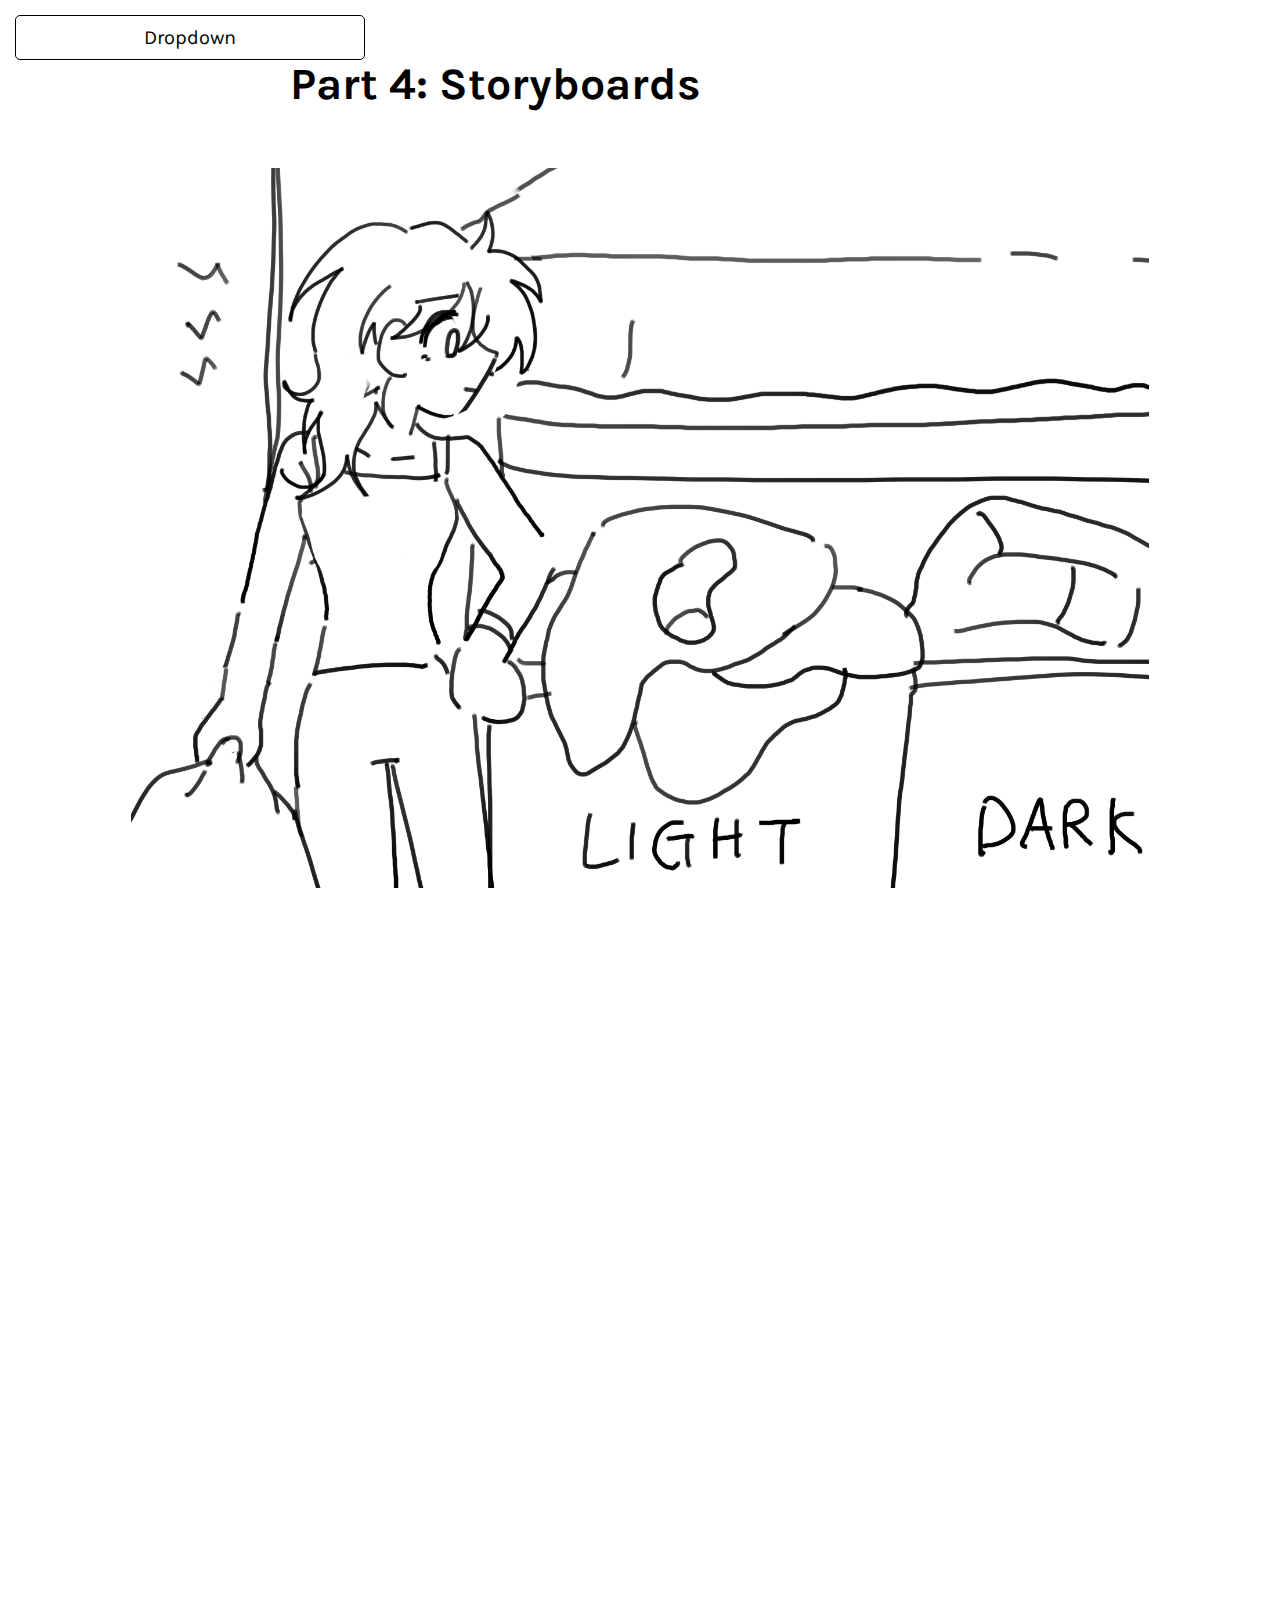
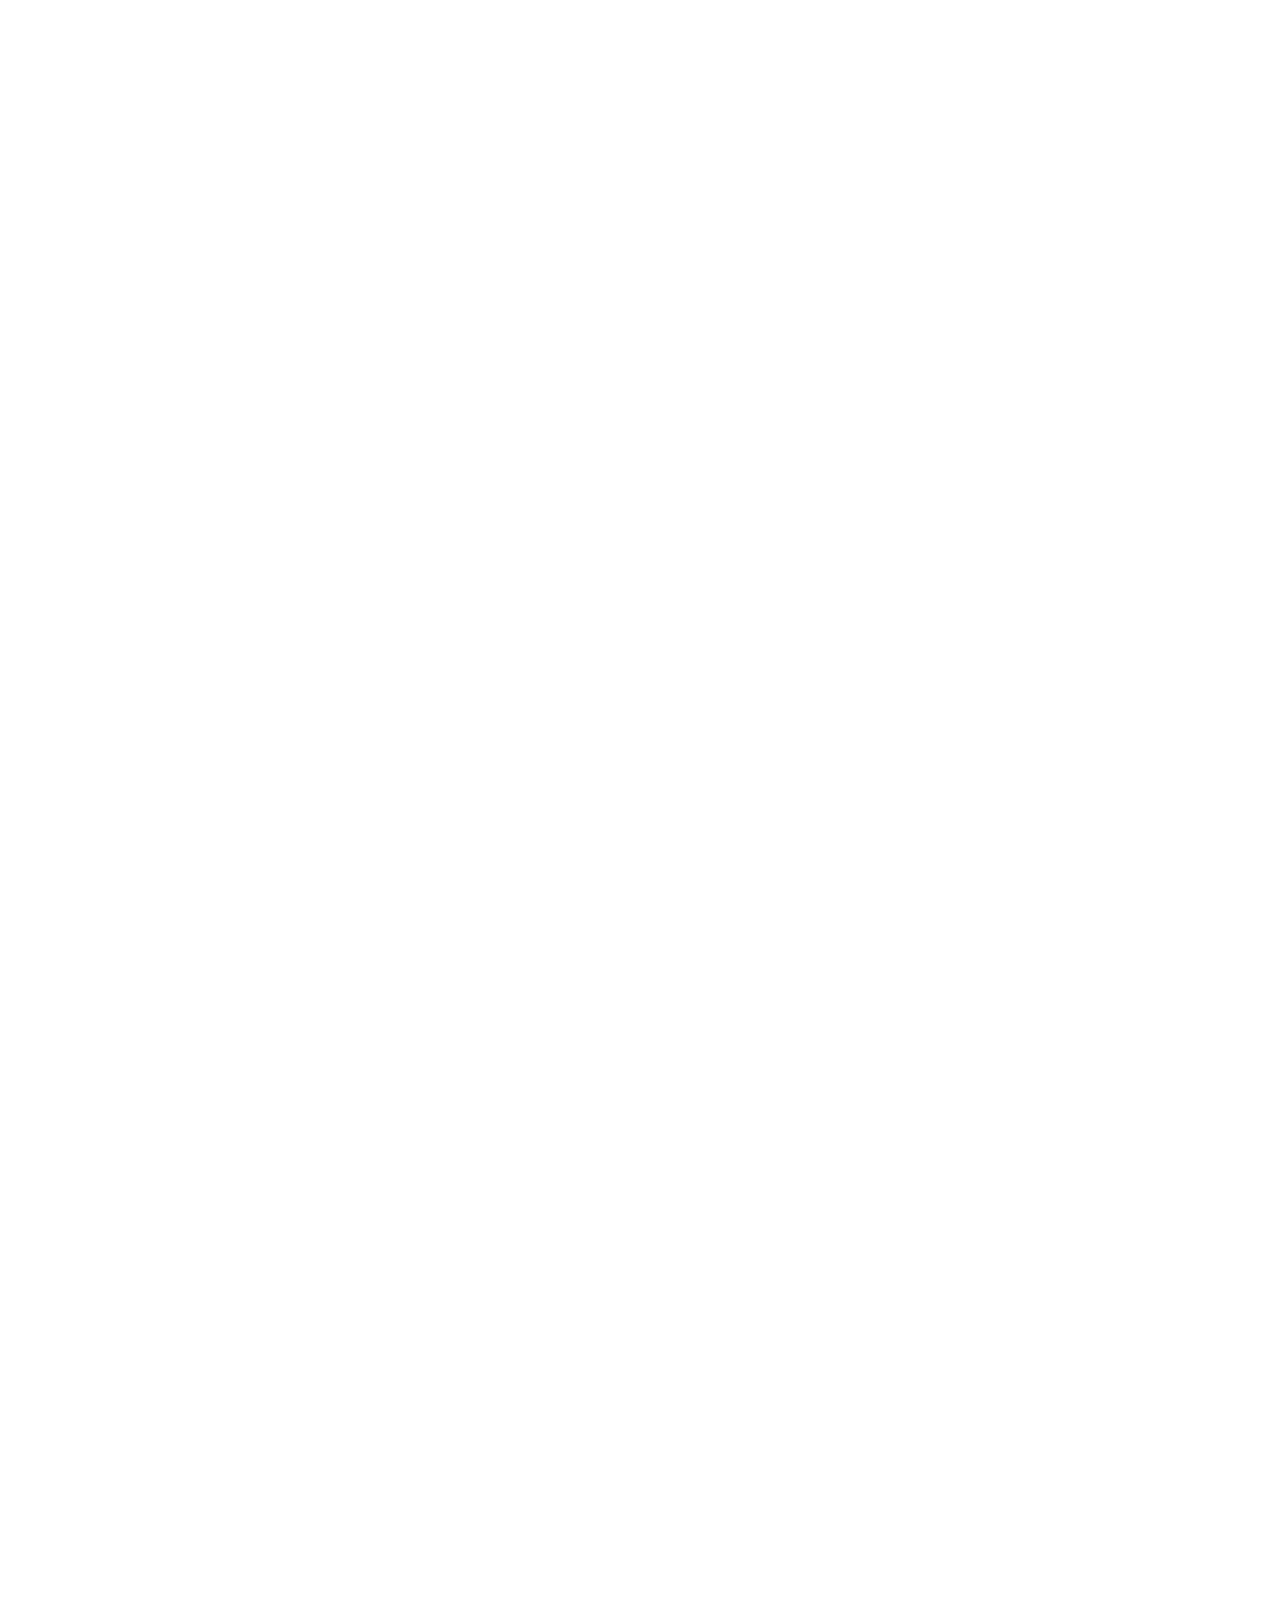
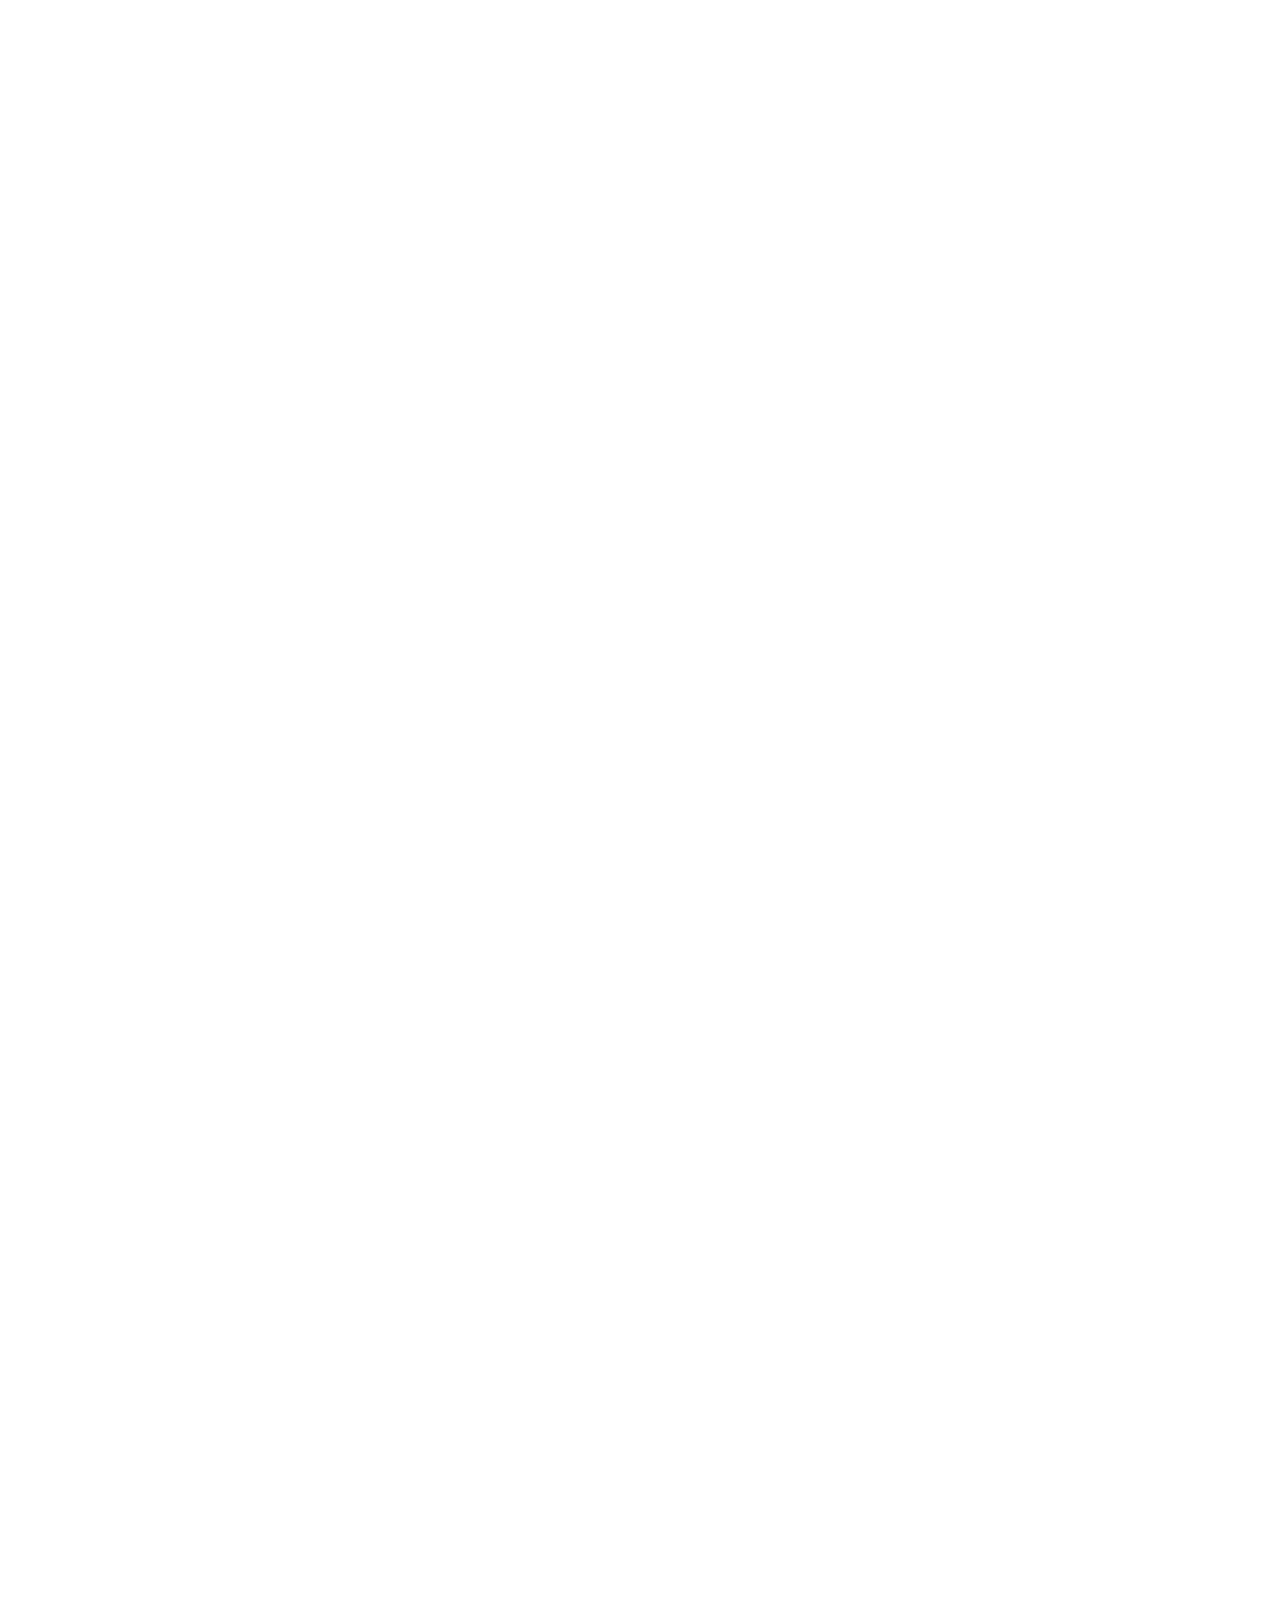
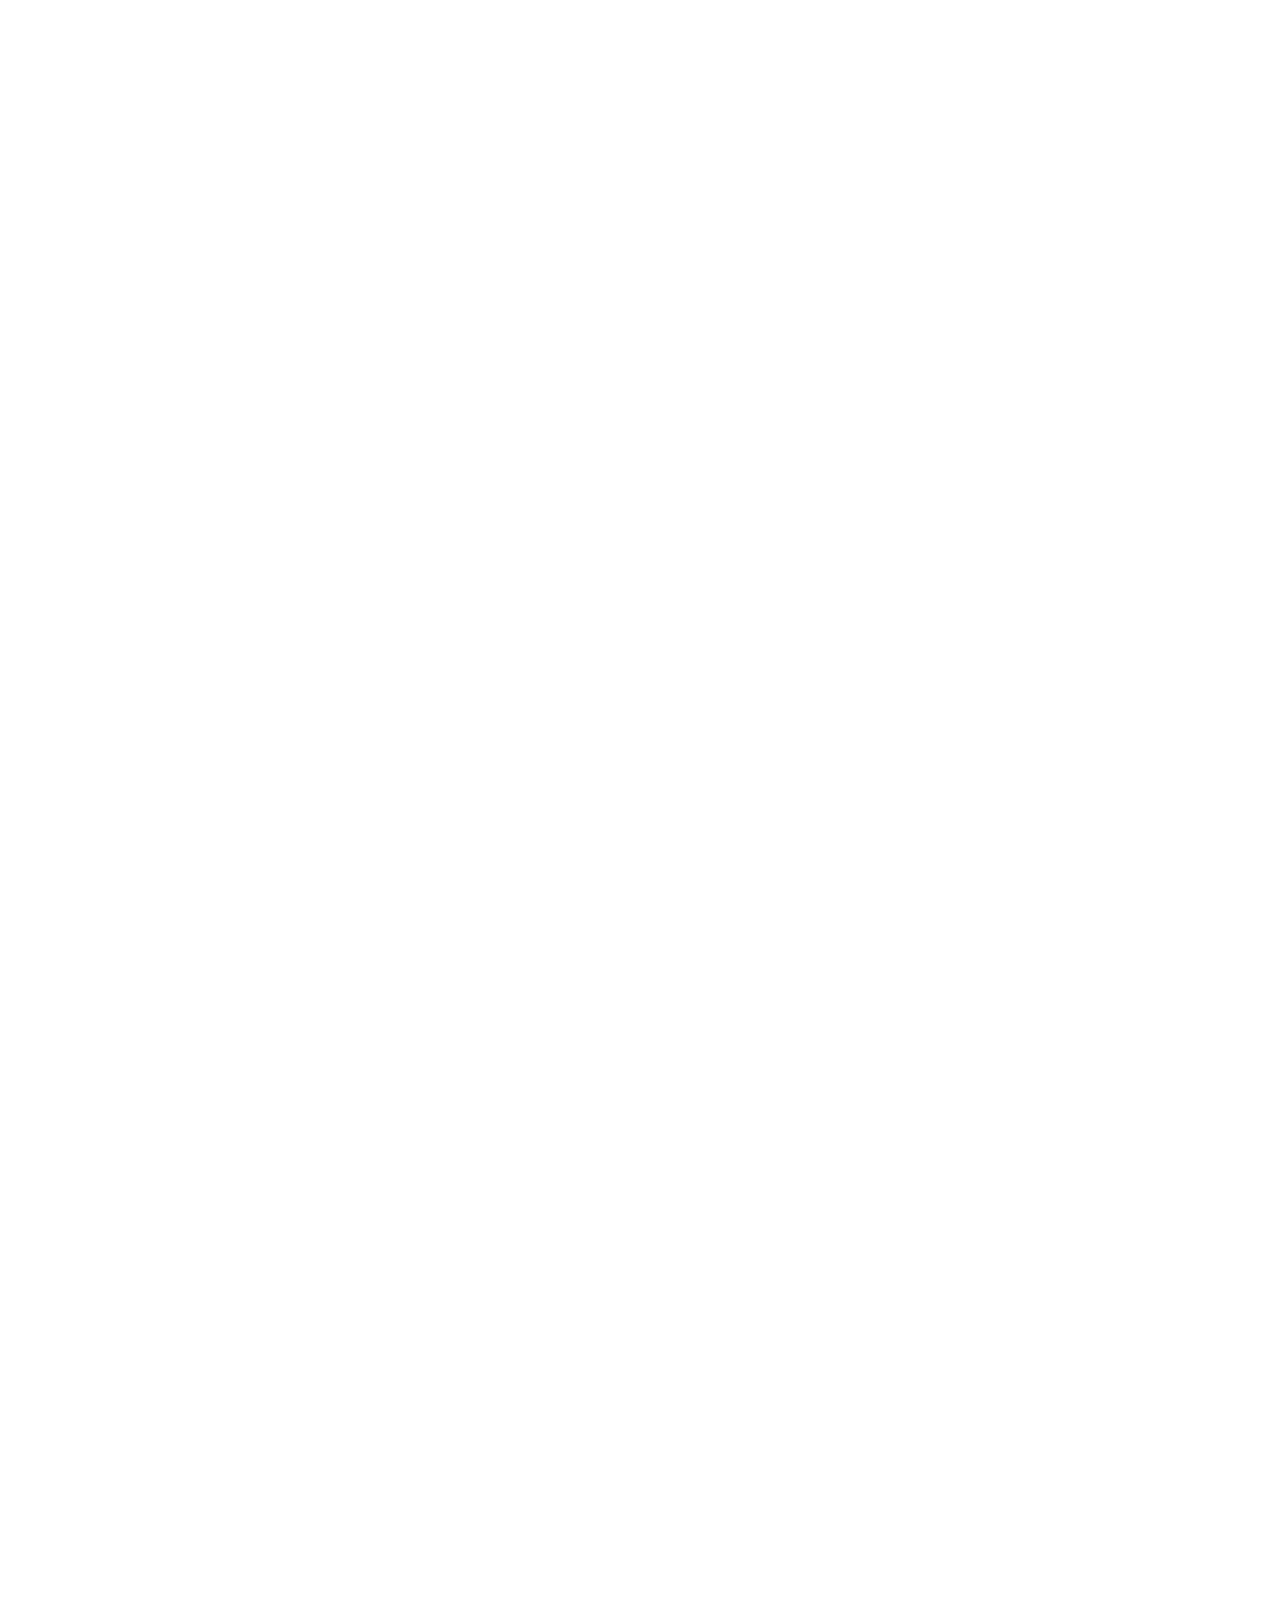
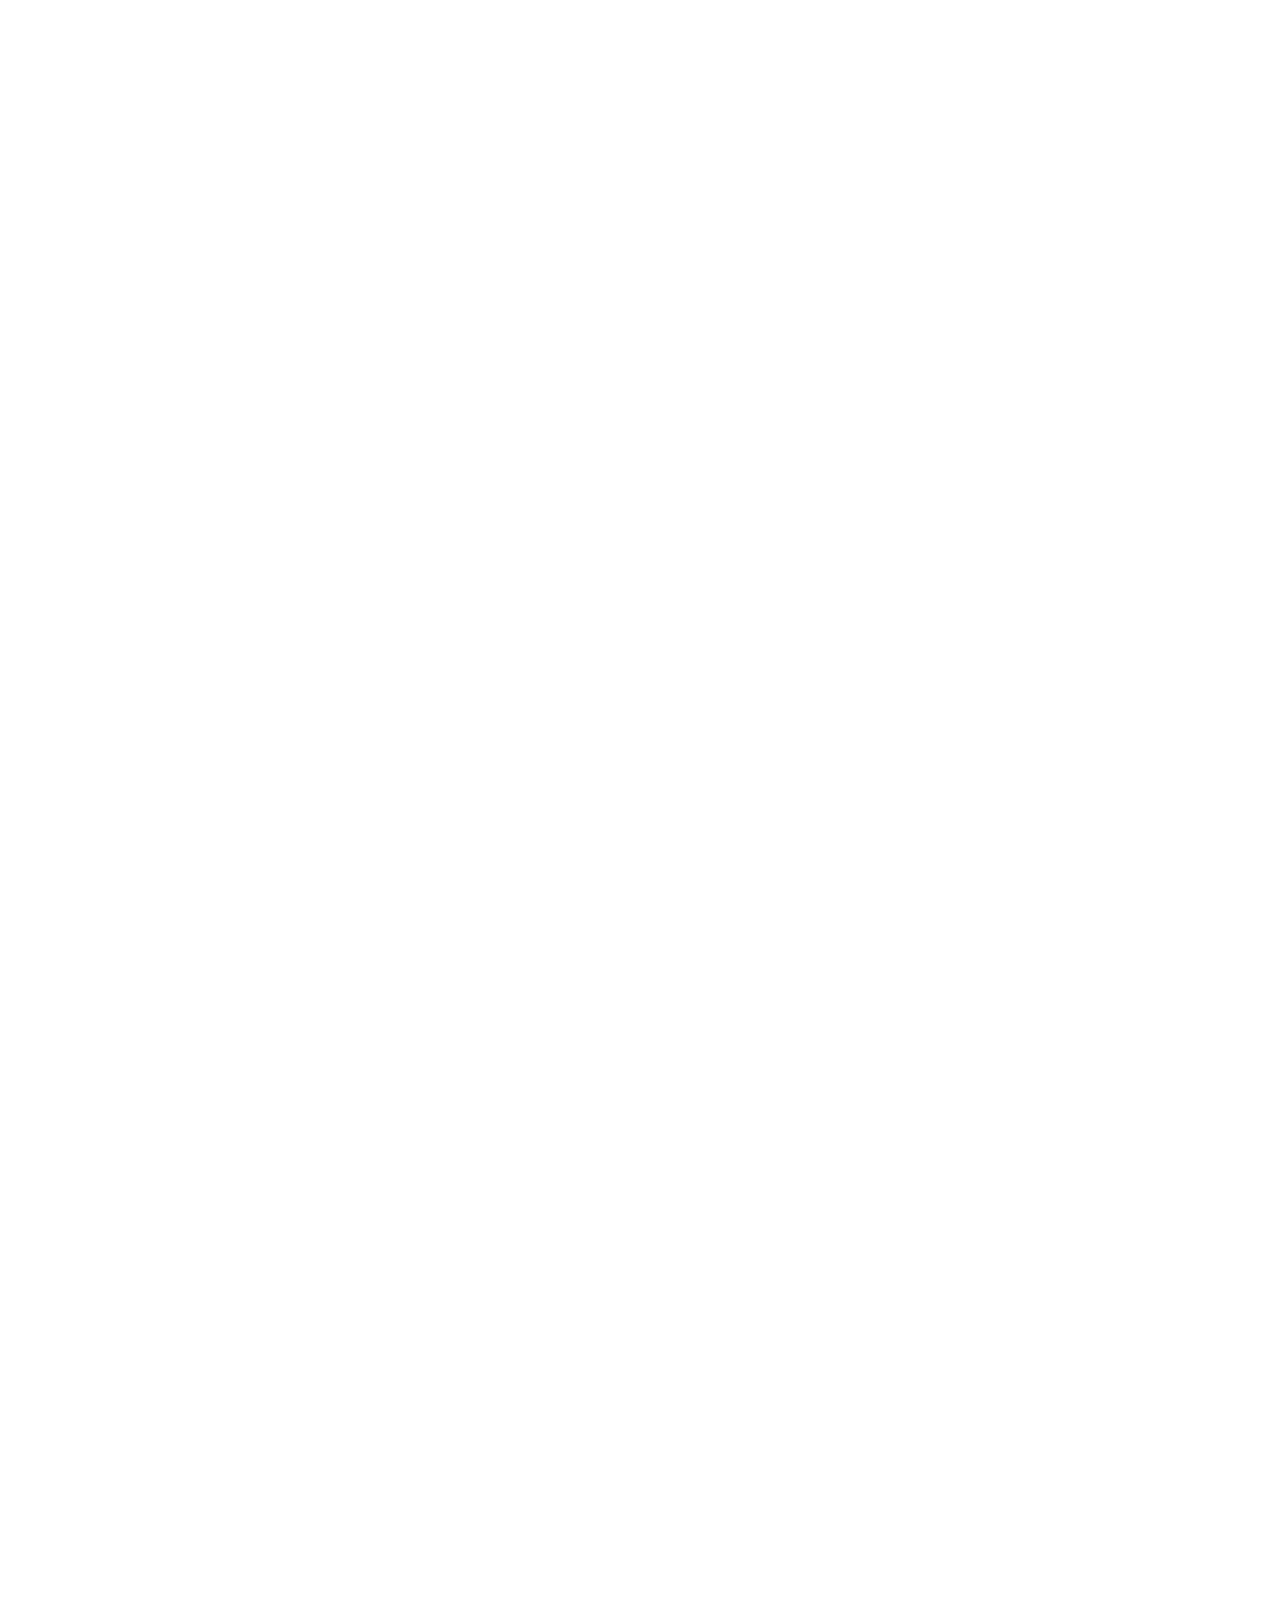
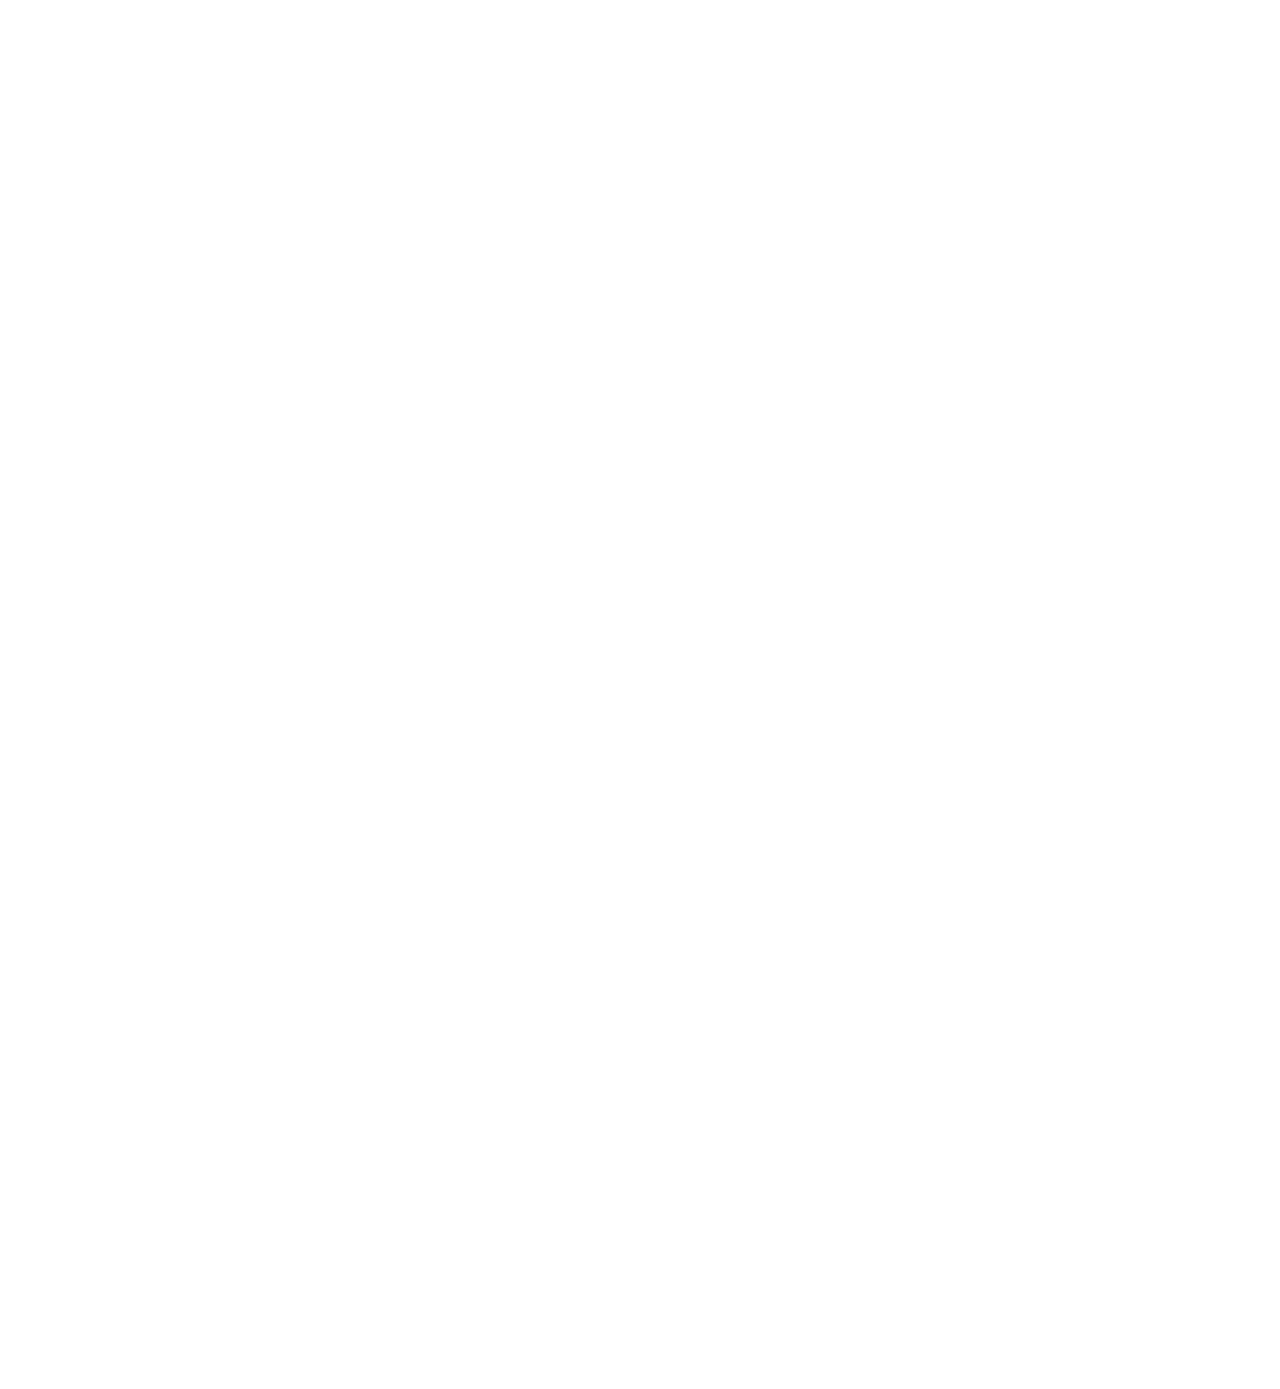
==== storyboards.html @ b7d26412 "i was never in the repo" ====
<!DOCTYPE html>
<html lang="en">
<head>
    <meta charset="UTF-8">
    <meta name="viewport" content="width=device-width, initial-scale=1.0">
    <title>Accessibility Component</title>
    <link rel="stylesheet" href="styles.css">
    <link href="https://fonts.googleapis.com/css2?family=Karla:wght@300&display=swap" rel="stylesheet">
</head>

<body>
    <div id="navbar"></div>
    <section class="content">
        <div class="text-container fade-in">
            <h1>Part 4: Storyboards</h1>
        </div>
        <img src="storyboard1.png" alt="state1-mouse" class="fade-in">
        <p class="fade-in paragraph">It has been about two weeks since Frances has run laundry. Observing the mountain of dirty clothes under her bed, she decides to run the laundry.</p>
        <br>

        <img src="storyboard2.png" alt="state1-mouse" class="fade-in">
        <p class="fade-in paragraph">She carries her baskets of light and dark clothes, puffers, and sheets to the laundry room.</p>
        <br>

        <img src="storyboard3.png" alt="state1-mouse" class="fade-in">
        <p class="fade-in paragraph">Upon entering the laundry room, she realizes that one of the washing machines out of the four is having a connection error from the kiosk. She is frustrated and decides to give up on washing her puffers.
        </p>
        <br>

        <img src="storyboard4.png" alt="state1-mouse" class="fade-in">
        <p class="fade-in paragraph">She moves all of her clothes into the washing machine, separated by their color and purpose. She fills three washing machines to the brim.</p>
        <br>

        <img src="storyboard5.png" alt="state1-mouse" class="fade-in">
        <p class="fade-in paragraph">To start the washing machine, she approaches the laundry kiosk and swipes her student ID.</p>
        <br>

        <img src="storyboard6.png" alt="state1-mouse" class="fade-in">
        <p class="fade-in paragraph">Then, she approaches the laundry kiosk and selects pay with a student ID option. She turns back to the washing machines and clicks “start” on all three machines.</p>
        <br>
        
        <img src="storyboard7.png" alt="state1-mouse" class="fade-in">
        <p class="fade-in paragraph">Once the washing machines are done, she moves the wet clothes into the drying machines. She again separates them by purpose and balances the load to ensure the clothes can fluff up in the dryers.</p>
        <br>

        <img src="storyboard8.png" alt="state1-mouse" class="fade-in">
        <p class="fade-in paragraph">She repeats the process of swiping the card, selecting pay with a student ID option, and walking over to the dryers. </p>
        <br>

        <img src="storyboard9.png" alt="state1-mouse" class="fade-in">
        <p class="fade-in paragraph">Once the dryers are done, she brings her clean laundry basket to bring them back. At this point, she is fatigued from spending approximately 2 hours on laundry.</p>
        <br>

        <img src="storyboard10.png" alt="state1-mouse" class="fade-in">
        <p class="fade-in paragraph">She brings her clean laundry back up the stairs to her room.</p>
        <br>

        <img src="storyboard11.png" alt="state1-mouse" class="fade-in">
        <p class="fade-in paragraph">Once she returns to her room, she happily gathers and folds all of her clothes. </p>
        <br>
    </section>


    <script src="script.js"></script>
</body>

</html>
---- styles.css ----
@import url('https://fonts.googleapis.com/css2?family=Karla:wght@300&display=swap');

* {
    margin: None;
    padding: 0;
    box-sizing: border-box;
    scroll-behavior: smooth;
    position: relative;
}

section {
    height: 100vh;
    display: flex;
    justify-content: center;
    align-items: center;
    text-align: center;
    flex-direction: column;
    transition: all 0.5s ease-in-out;
    position: relative;
    padding-bottom: 80px;
}

.content {
    height: auto; 
    min-height: 100vh; 
    display: flex;
    flex-direction: column;
    text-align: center;
    position: relative;
    padding-bottom: 10px;
    overflow: visible; 
    margin-top: 20px;
}

body {
    font-family: 'Karla', sans-serif;
    font-weight: 300;
    font-size: 1.4rem;
}

img {
    max-width: 100%;
    max-height: 80vh; 
    margin-top: 20px;
    display: block;
    object-fit: contain; 
}

.fade-in {
    opacity: 0;
    transform: translateY(20px);
    transition: opacity 0.4s ease-out, transform 0.4s ease-out;
}

.visible {
    opacity: 1;
    transform: translateY(0);
}

.text-container {
    width: 100%;  
    max-width: 700px; 
    margin: 8px auto;
    text-align: left;
}

.title-container {
    width: 100%;  
    max-width: 600px; 
    margin: 10px auto;
    text-align: left;
    white-space: nowrap;
}

.scroll-btn {
    position: absolute;
    bottom: 20px;
    left: 50%;
    transform: translateX(-50%);
    background: none;
    border: none;
    font-size: 1.5rem;
    cursor: pointer;
    color: black;
    animation: floatArrow 1.5s infinite ease-in-out;
    transition: transform 0.2s ease, opacity 0.2s ease;
}

.scroll-btn:hover {
    transform: translateX(-50%) scale(1.2);
}

@keyframes floatArrow {
    0% { transform: translateX(-50%) translateY(0); }
    50% { transform: translateX(-50%) translateY(-5px); }
    100% { transform: translateX(-50%) translateY(0); }
}

@media (max-width: 768px) {
    .text-container {
        width: 90%;
        max-width: 100%;
    }
}

.paragraph {
    overflow-wrap: break-word;
    font-size: 1.2rem; 
    line-height: 1.6; 
    margin: 5px auto;
    width: 100%;  
    max-width: 700px; 
}

.question {
    overflow-wrap: break-word;
    font-size: 1.2rem; 
    line-height: 1.6; 
    margin: 5px auto;
    font-style: italic;
    margin: 5px;
}


.question {
    margin: 5px auto; 
}

.navbar {
    position: fixed;
    top: 0;
    left: 0;
    width: 100%; 
    z-index: 100;
    padding: 15px;
    flex-wrap: wrap;
}

.dropbtn {
    color: rgb(0, 0, 0);
    padding: 10px 20px;
    border: none;
    cursor: pointer;
    width: 350px;
    font-family: 'Karla', sans-serif;
    font-size: 20px;
    background-color: #ffffff;
    text-align: center;
    border: 1px solid #000000;
    border-radius: 5px;
}

.dropdown {
    position: relative;
    display: inline-block;
}

.dropdown-content {
    display: none;
    position: absolute;
    top: 100%;
    min-width: 150px;
    width: 350px;
    z-index: 100;
    text-align: center;
    font-family: 'Karla', sans-serif;
    font-size: 20px;
    border: 1px solid #000000;
    border-radius: 5px;
}

.dropdown-content a {
    color: rgb(0, 0, 0);
    padding: 10px;
    display: block;
    text-decoration: none;
    font-family: 'Karla', sans-serif;
    font-size: 20px;
}

.dropdown-content a:hover {
    background-color: #ddd;
}

.dropdown:hover .dropdown-content {
    display: block;
}
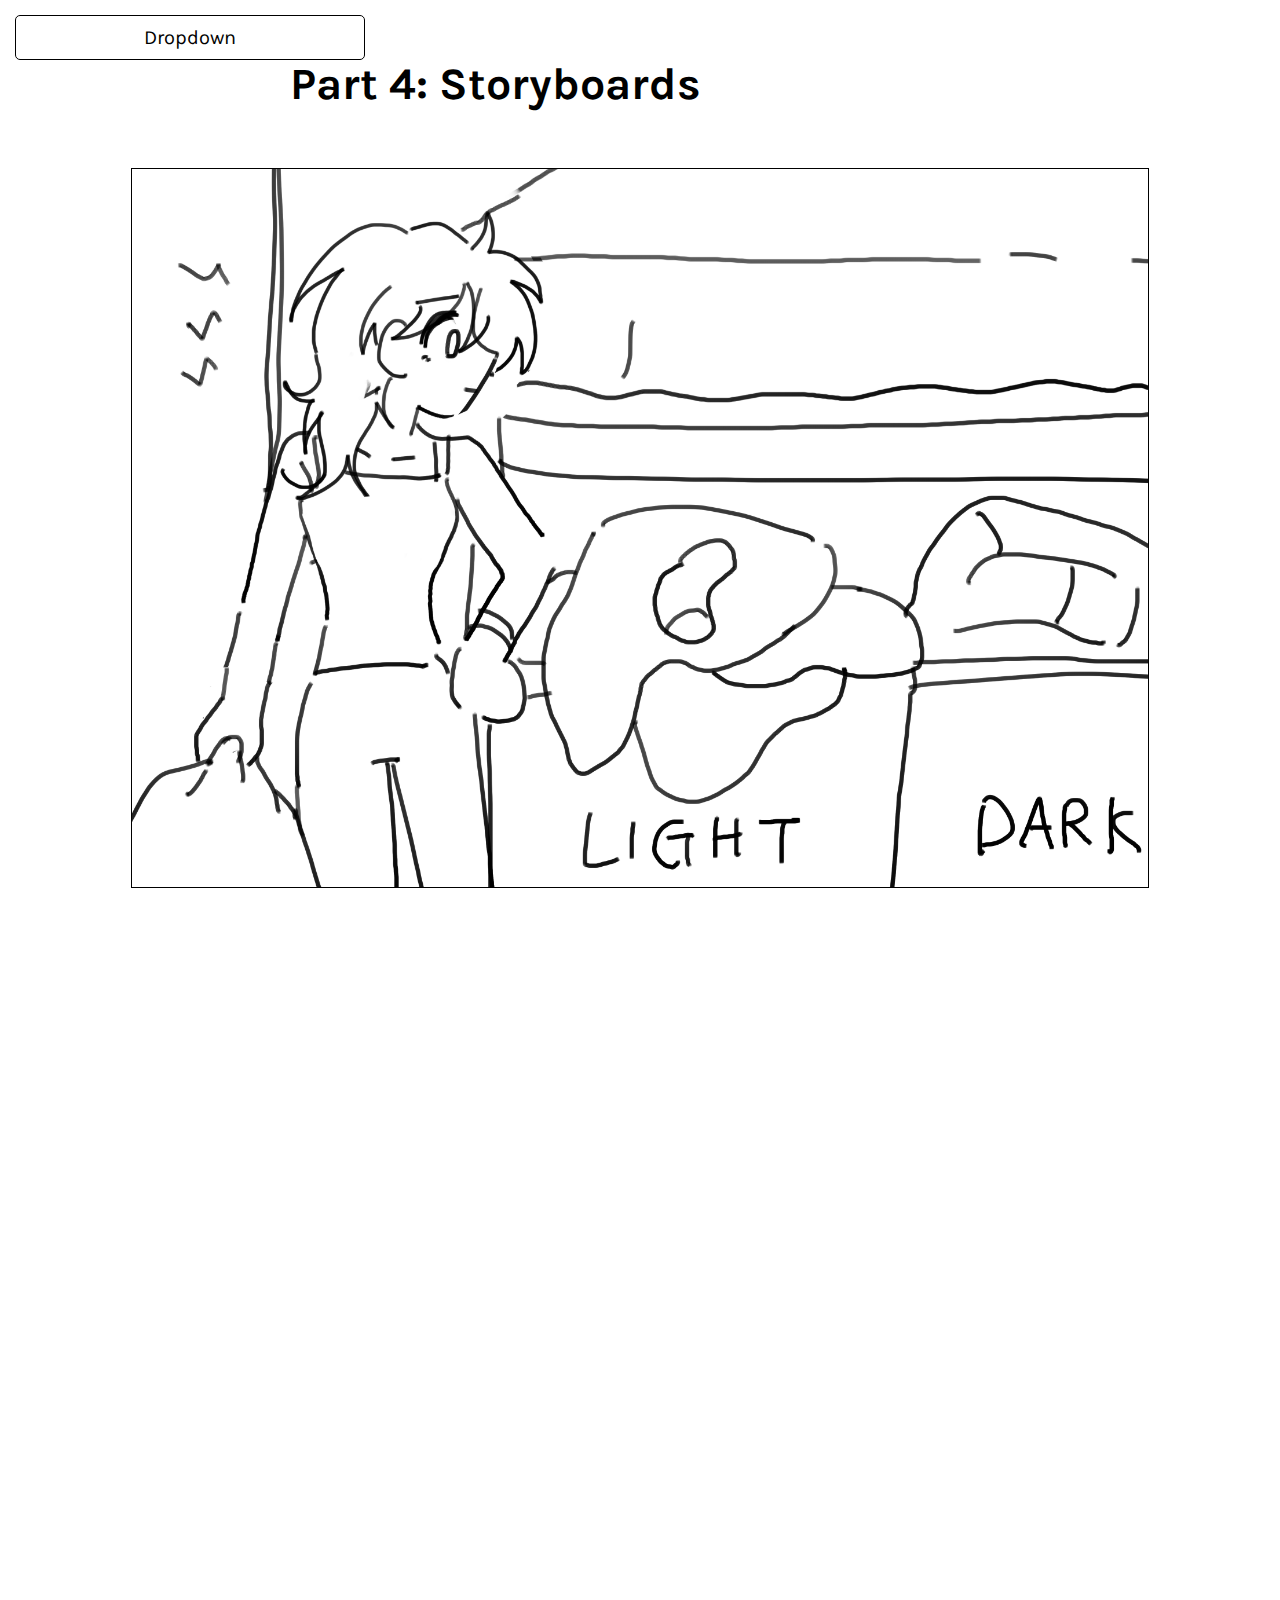
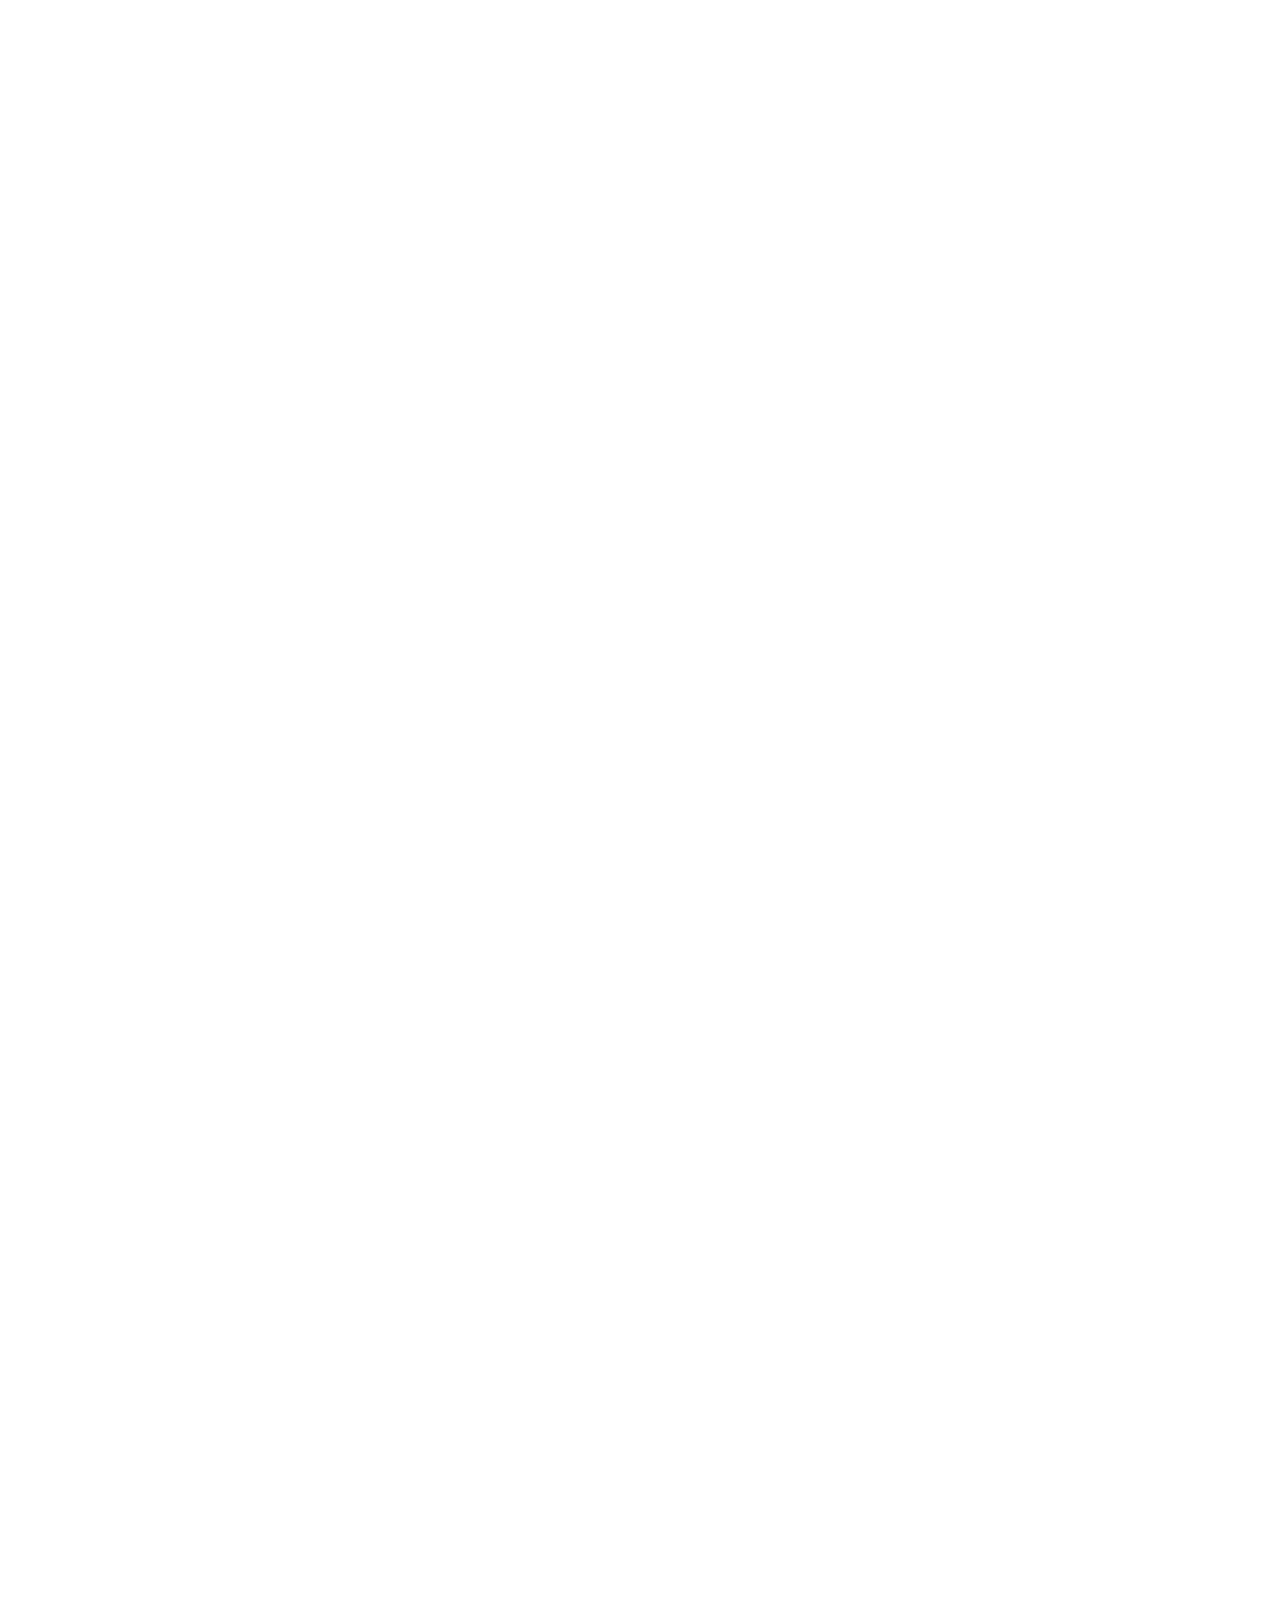
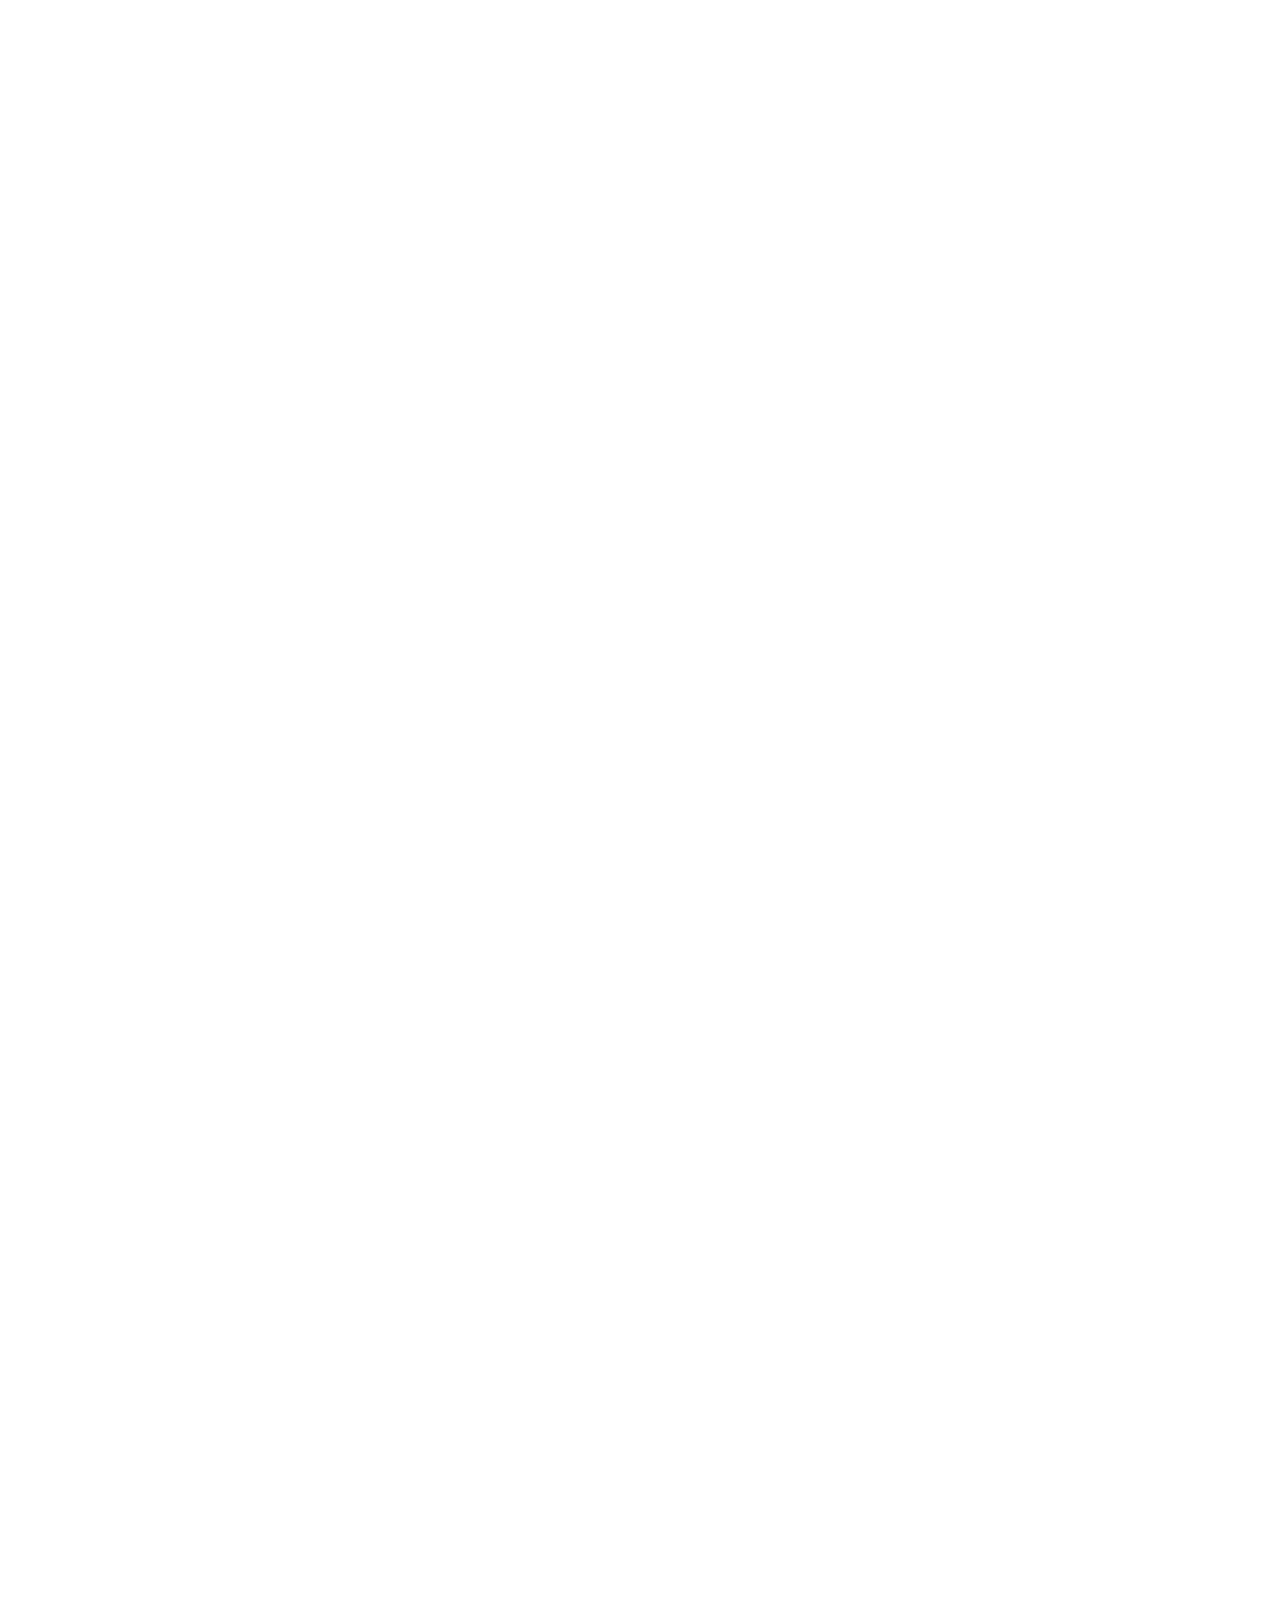
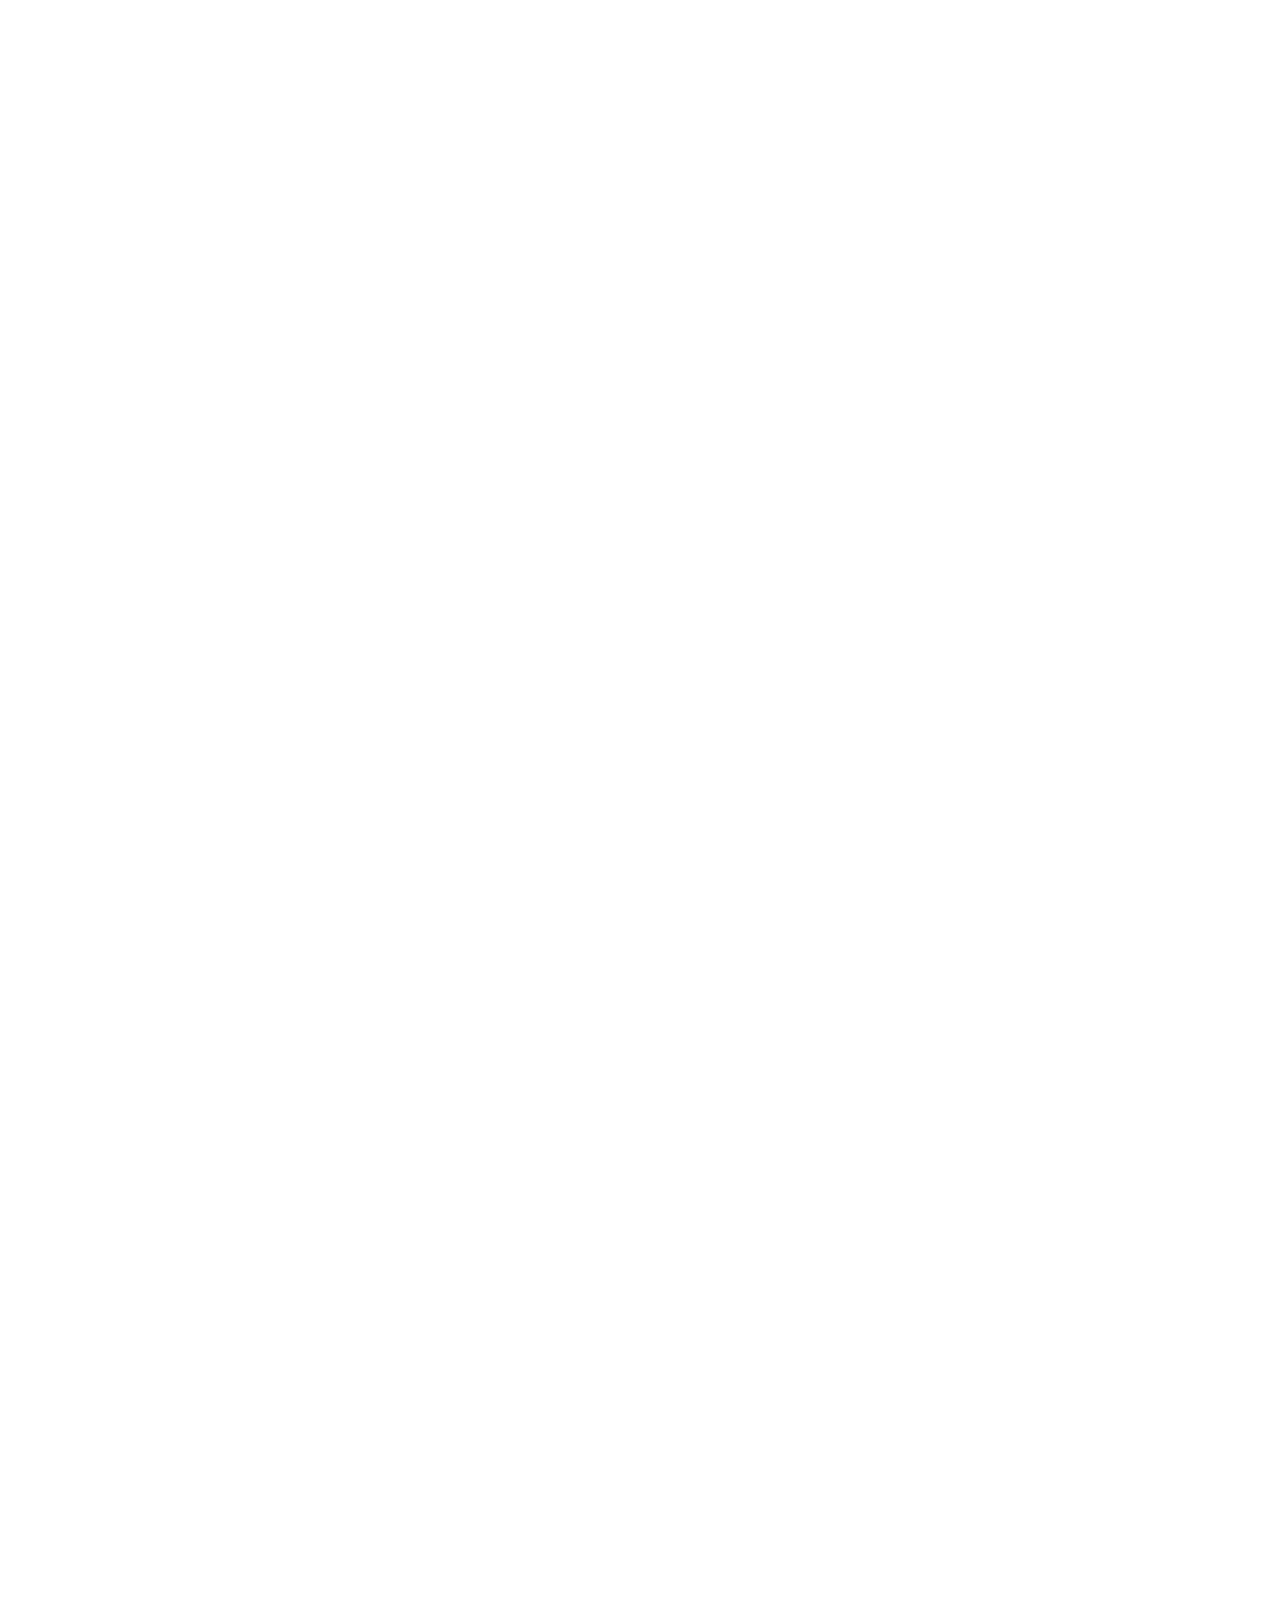
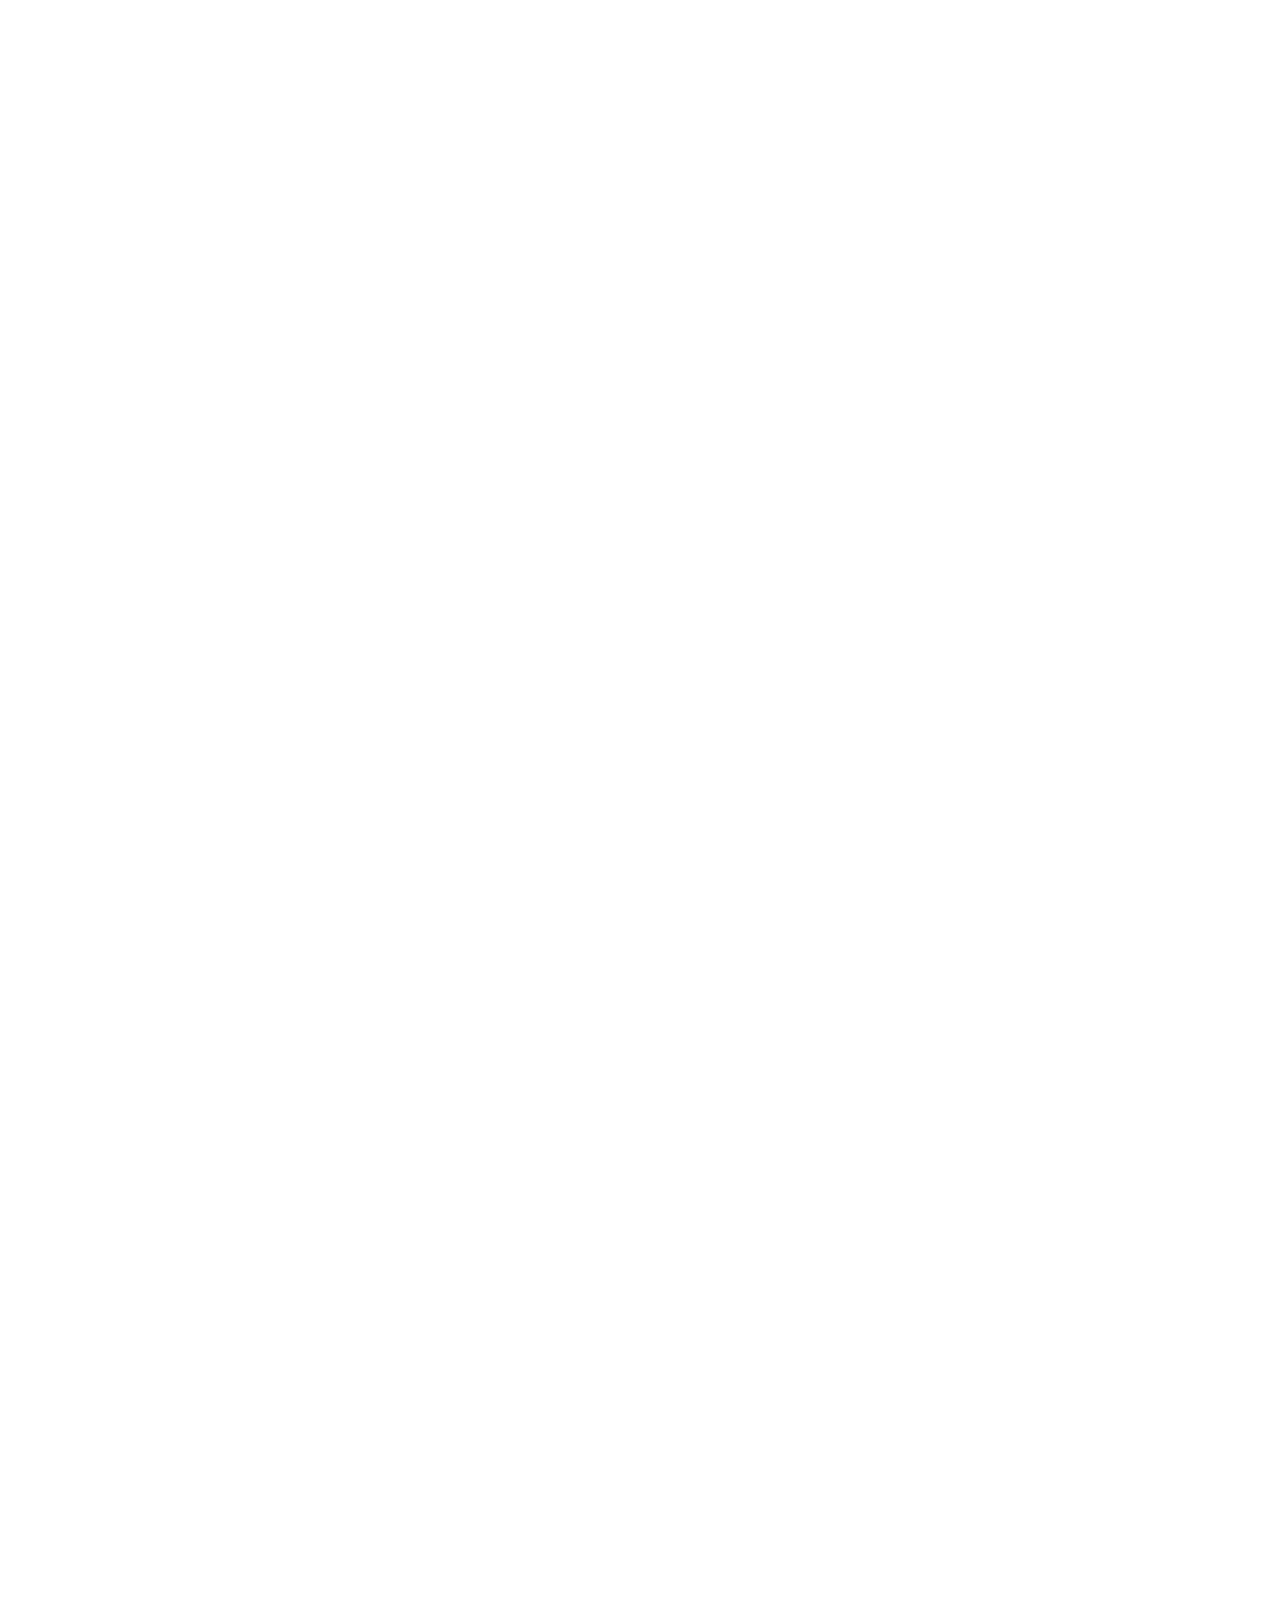
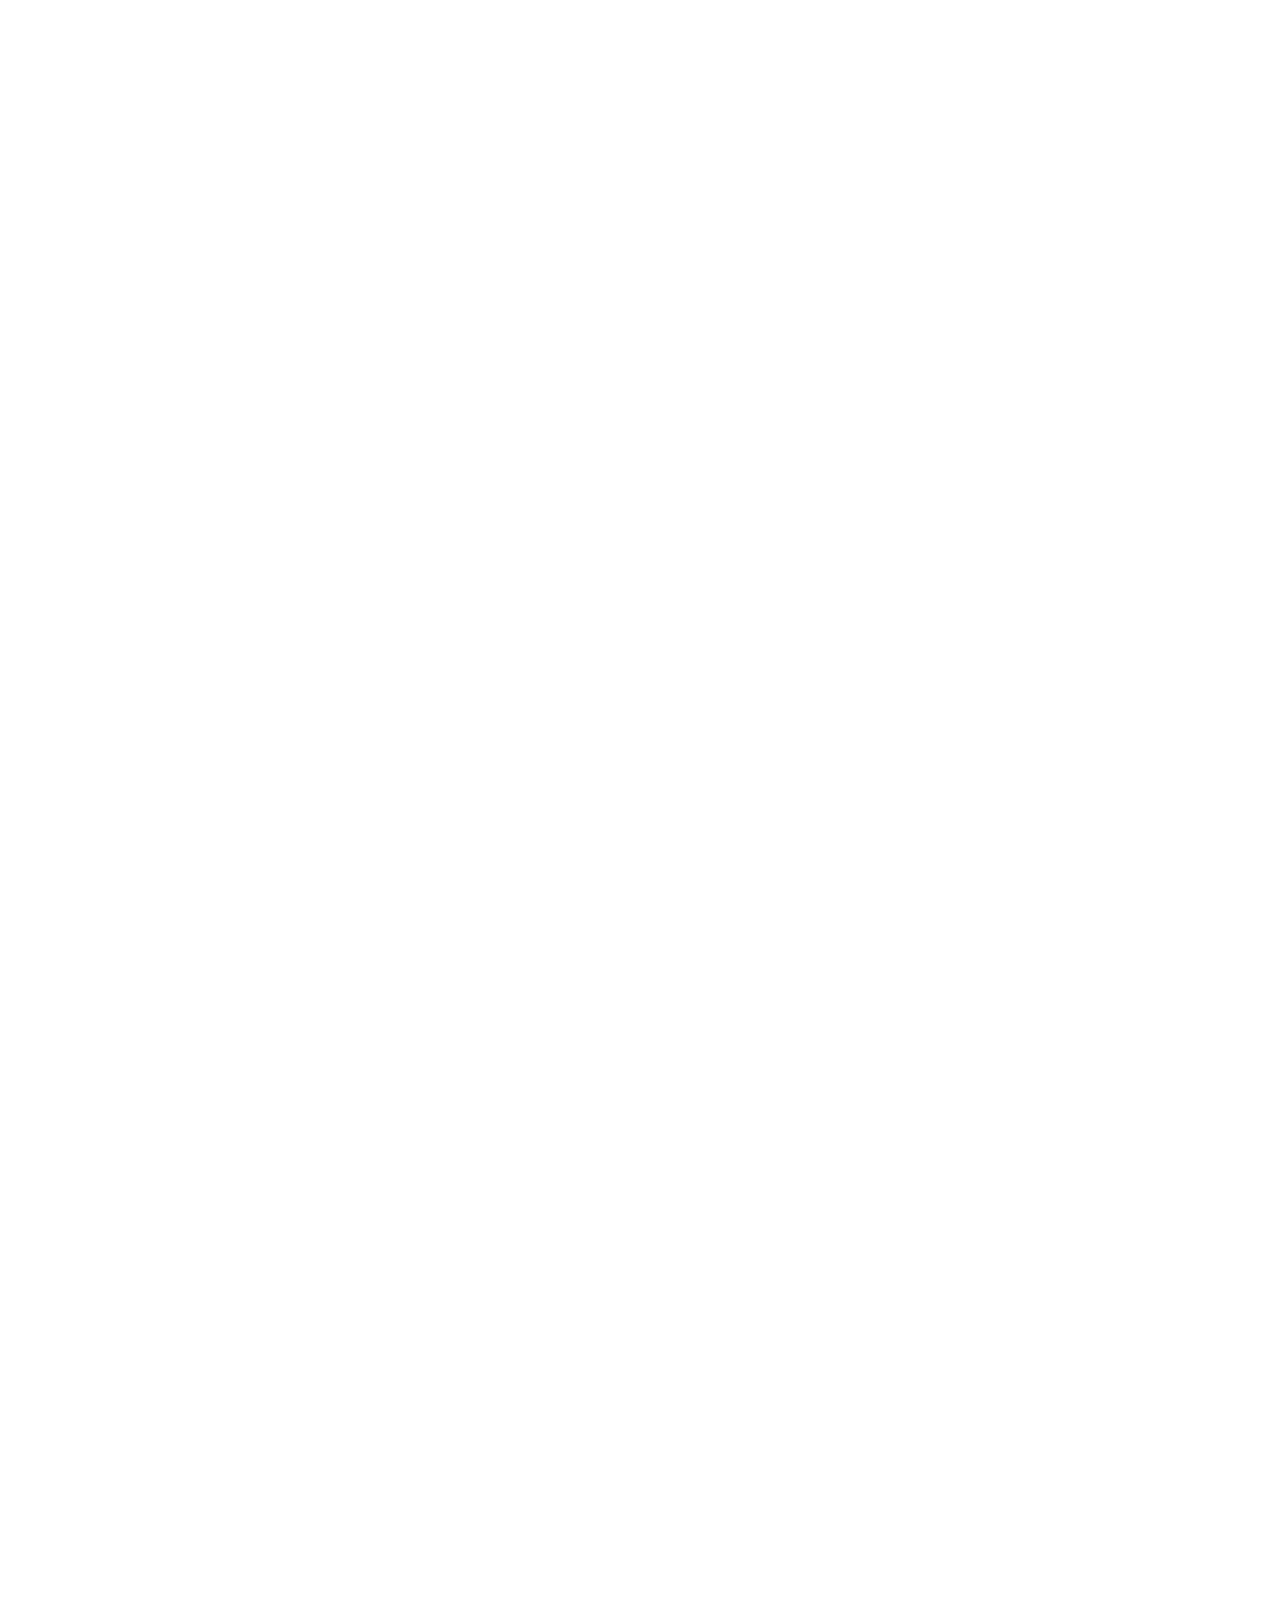
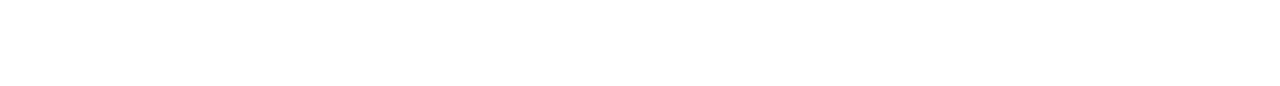
==== commit 4c89bb70: "Border added to storyboards" ====
--- a/storyboards.html
+++ b/storyboards.html
@@ -14,49 +14,60 @@
         <div class="text-container fade-in">
             <h1>Part 4: Storyboards</h1>
         </div>
-        <img src="storyboard1.png" alt="state1-mouse" class="fade-in">
+        <img src="storyboard1.png" border="1" alt="state1-mouse" class="fade-in">
         <p class="fade-in paragraph">It has been about two weeks since Frances has run laundry. Observing the mountain of dirty clothes under her bed, she decides to run the laundry.</p>
         <br>
+        <br>
 
-        <img src="storyboard2.png" alt="state1-mouse" class="fade-in">
+        <img src="storyboard2.png" border="1" alt="state1-mouse" class="fade-in">
         <p class="fade-in paragraph">She carries her baskets of light and dark clothes, puffers, and sheets to the laundry room.</p>
         <br>
+        <br>
 
-        <img src="storyboard3.png" alt="state1-mouse" class="fade-in">
+        <img src="storyboard3.png" border="1" alt="state1-mouse" class="fade-in">
         <p class="fade-in paragraph">Upon entering the laundry room, she realizes that one of the washing machines out of the four is having a connection error from the kiosk. She is frustrated and decides to give up on washing her puffers.
         </p>
         <br>
+        <br>
 
-        <img src="storyboard4.png" alt="state1-mouse" class="fade-in">
+        <img src="storyboard4.png" border="1" alt="state1-mouse" class="fade-in">
         <p class="fade-in paragraph">She moves all of her clothes into the washing machine, separated by their color and purpose. She fills three washing machines to the brim.</p>
         <br>
+        <br>
 
-        <img src="storyboard5.png" alt="state1-mouse" class="fade-in">
+        <img src="storyboard5.png" border="1" alt="state1-mouse" class="fade-in">
         <p class="fade-in paragraph">To start the washing machine, she approaches the laundry kiosk and swipes her student ID.</p>
         <br>
+        <br>
 
-        <img src="storyboard6.png" alt="state1-mouse" class="fade-in">
+        <img src="storyboard6.png" border="1" alt="state1-mouse" class="fade-in">
         <p class="fade-in paragraph">Then, she approaches the laundry kiosk and selects pay with a student ID option. She turns back to the washing machines and clicks “start” on all three machines.</p>
         <br>
+        <br>
         
-        <img src="storyboard7.png" alt="state1-mouse" class="fade-in">
+        <img src="storyboard7.png" border="1" alt="state1-mouse" class="fade-in">
         <p class="fade-in paragraph">Once the washing machines are done, she moves the wet clothes into the drying machines. She again separates them by purpose and balances the load to ensure the clothes can fluff up in the dryers.</p>
         <br>
+        <br>
 
-        <img src="storyboard8.png" alt="state1-mouse" class="fade-in">
+        <img src="storyboard8.png" border="1" alt="state1-mouse" class="fade-in">
         <p class="fade-in paragraph">She repeats the process of swiping the card, selecting pay with a student ID option, and walking over to the dryers. </p>
         <br>
+        <br>
 
-        <img src="storyboard9.png" alt="state1-mouse" class="fade-in">
+        <img src="storyboard9.png" border="1" alt="state1-mouse" class="fade-in">
         <p class="fade-in paragraph">Once the dryers are done, she brings her clean laundry basket to bring them back. At this point, she is fatigued from spending approximately 2 hours on laundry.</p>
         <br>
+        <br>
 
-        <img src="storyboard10.png" alt="state1-mouse" class="fade-in">
+        <img src="storyboard10.png" border="1" alt="state1-mouse" class="fade-in">
         <p class="fade-in paragraph">She brings her clean laundry back up the stairs to her room.</p>
         <br>
+        <br>
 
-        <img src="storyboard11.png" alt="state1-mouse" class="fade-in">
+        <img src="storyboard11.png" border="1" alt="state1-mouse" class="fade-in">
         <p class="fade-in paragraph">Once she returns to her room, she happily gathers and folds all of her clothes. </p>
+        <br>
         <br>
     </section>
 
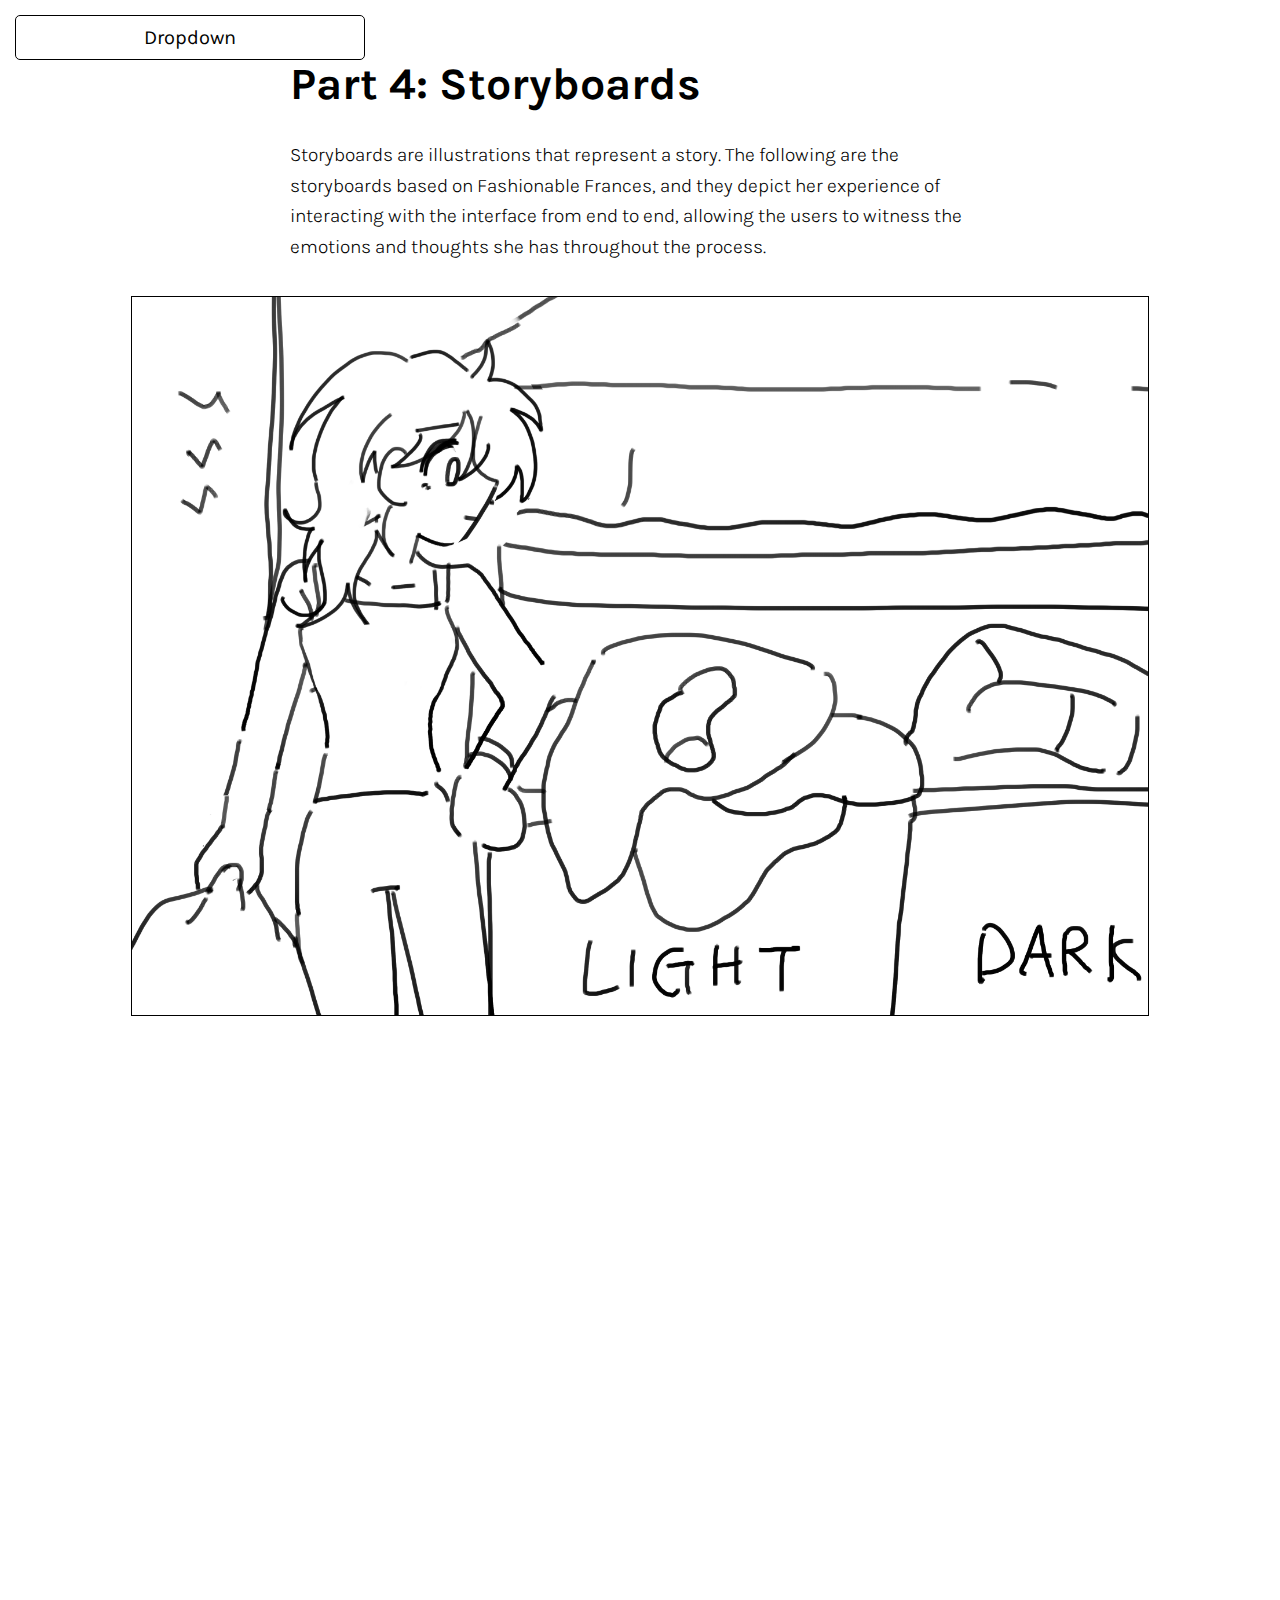
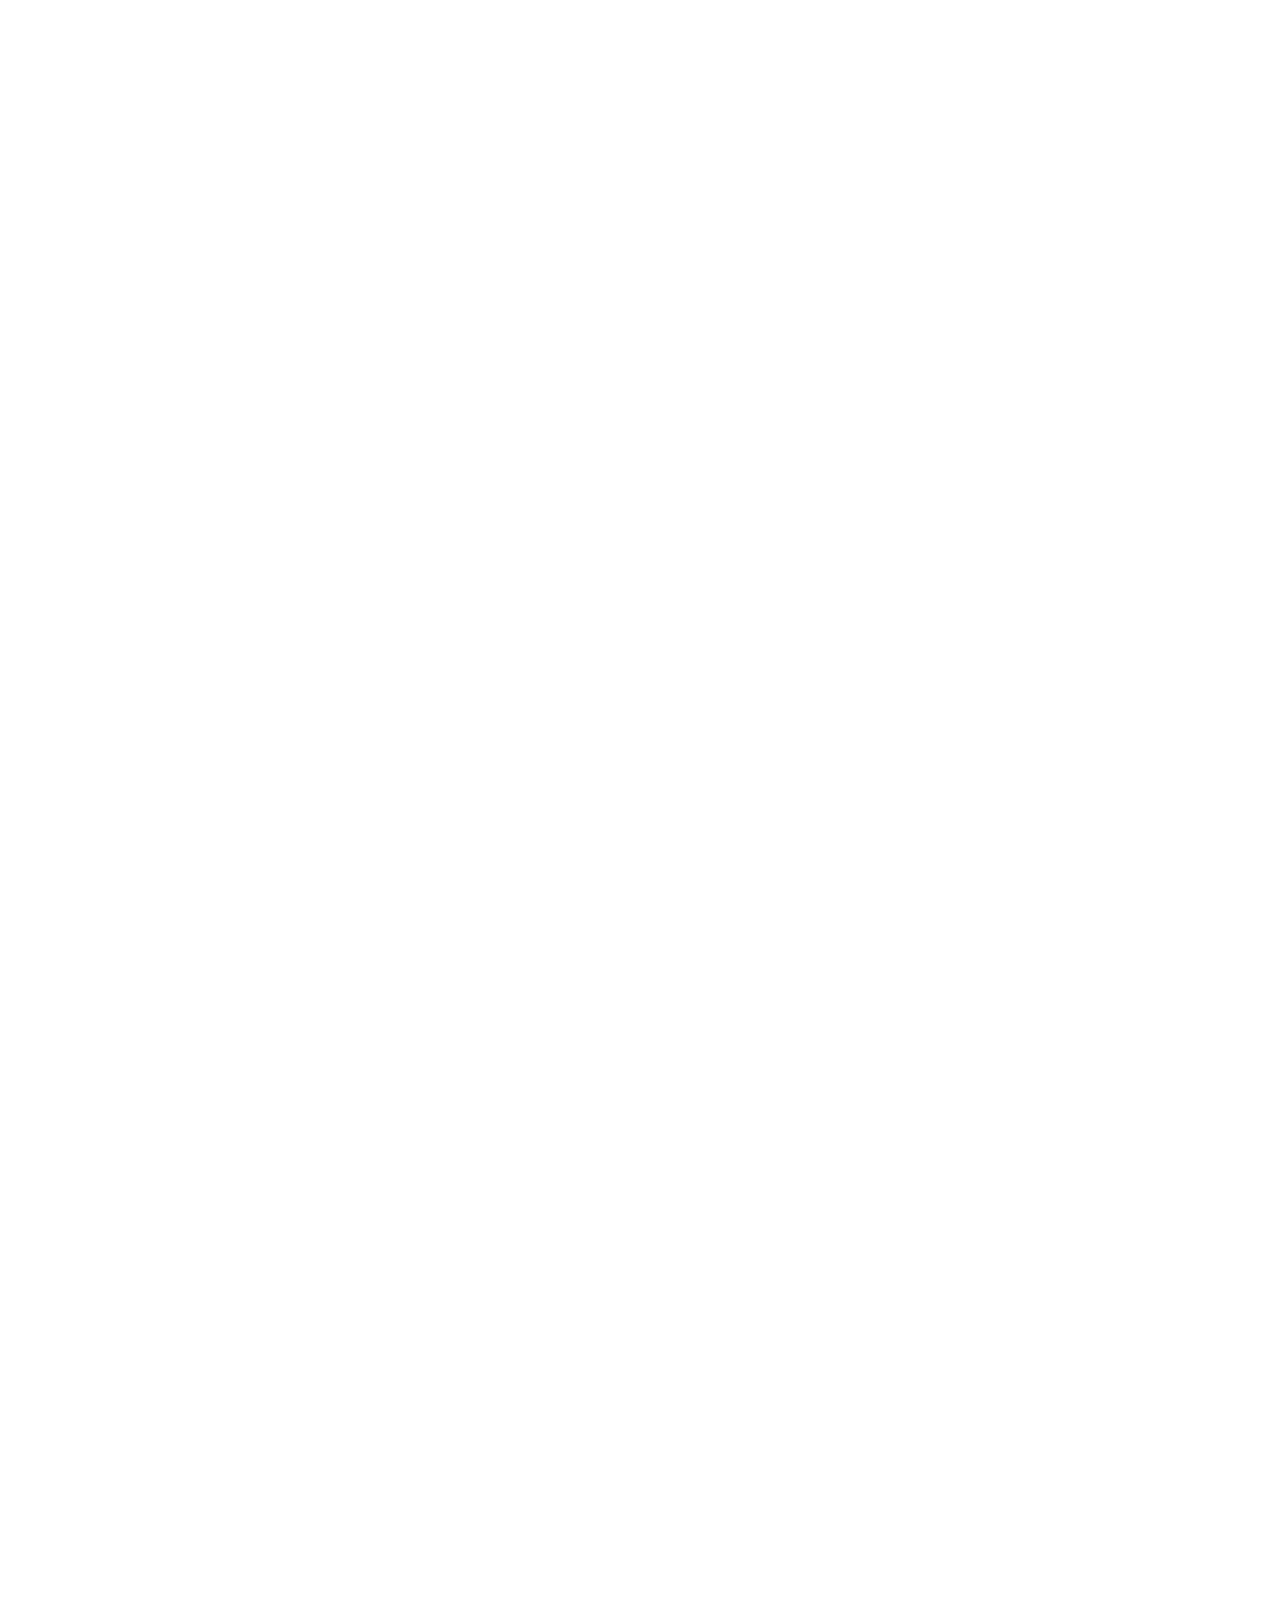
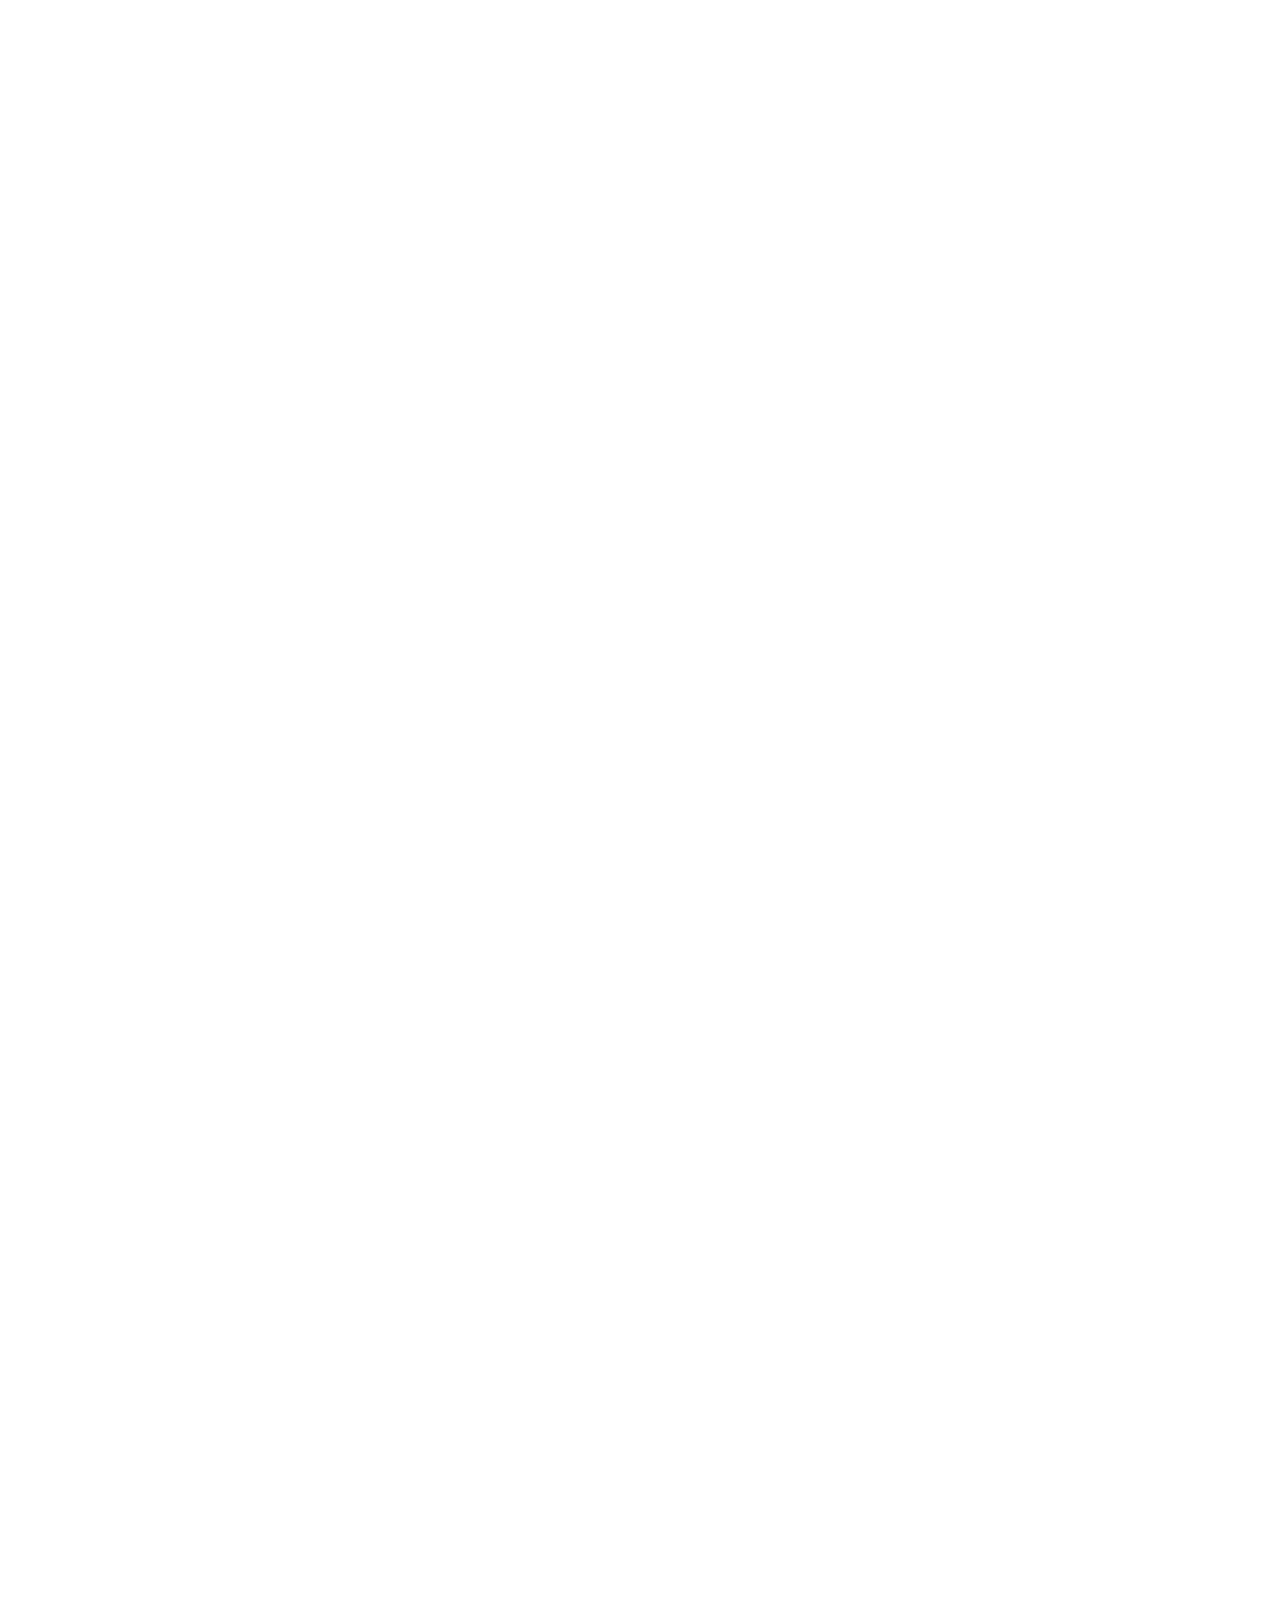
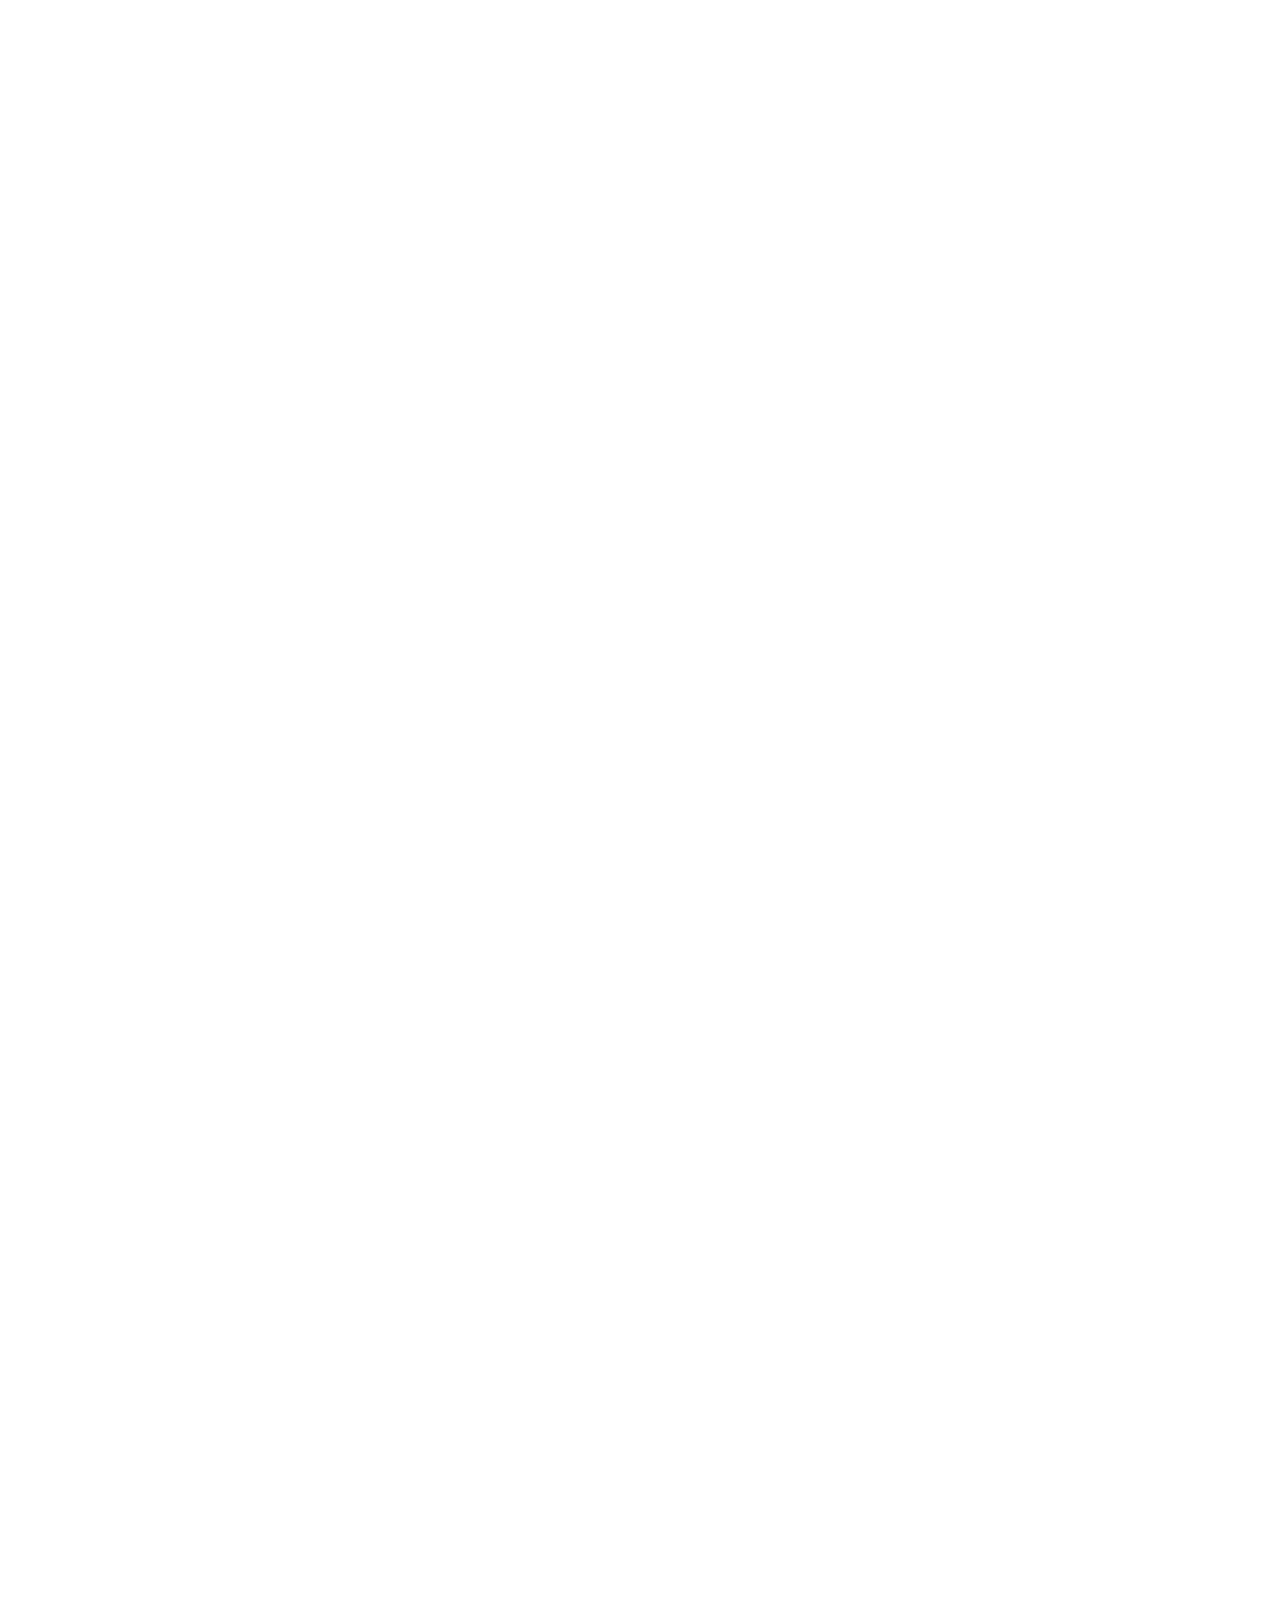
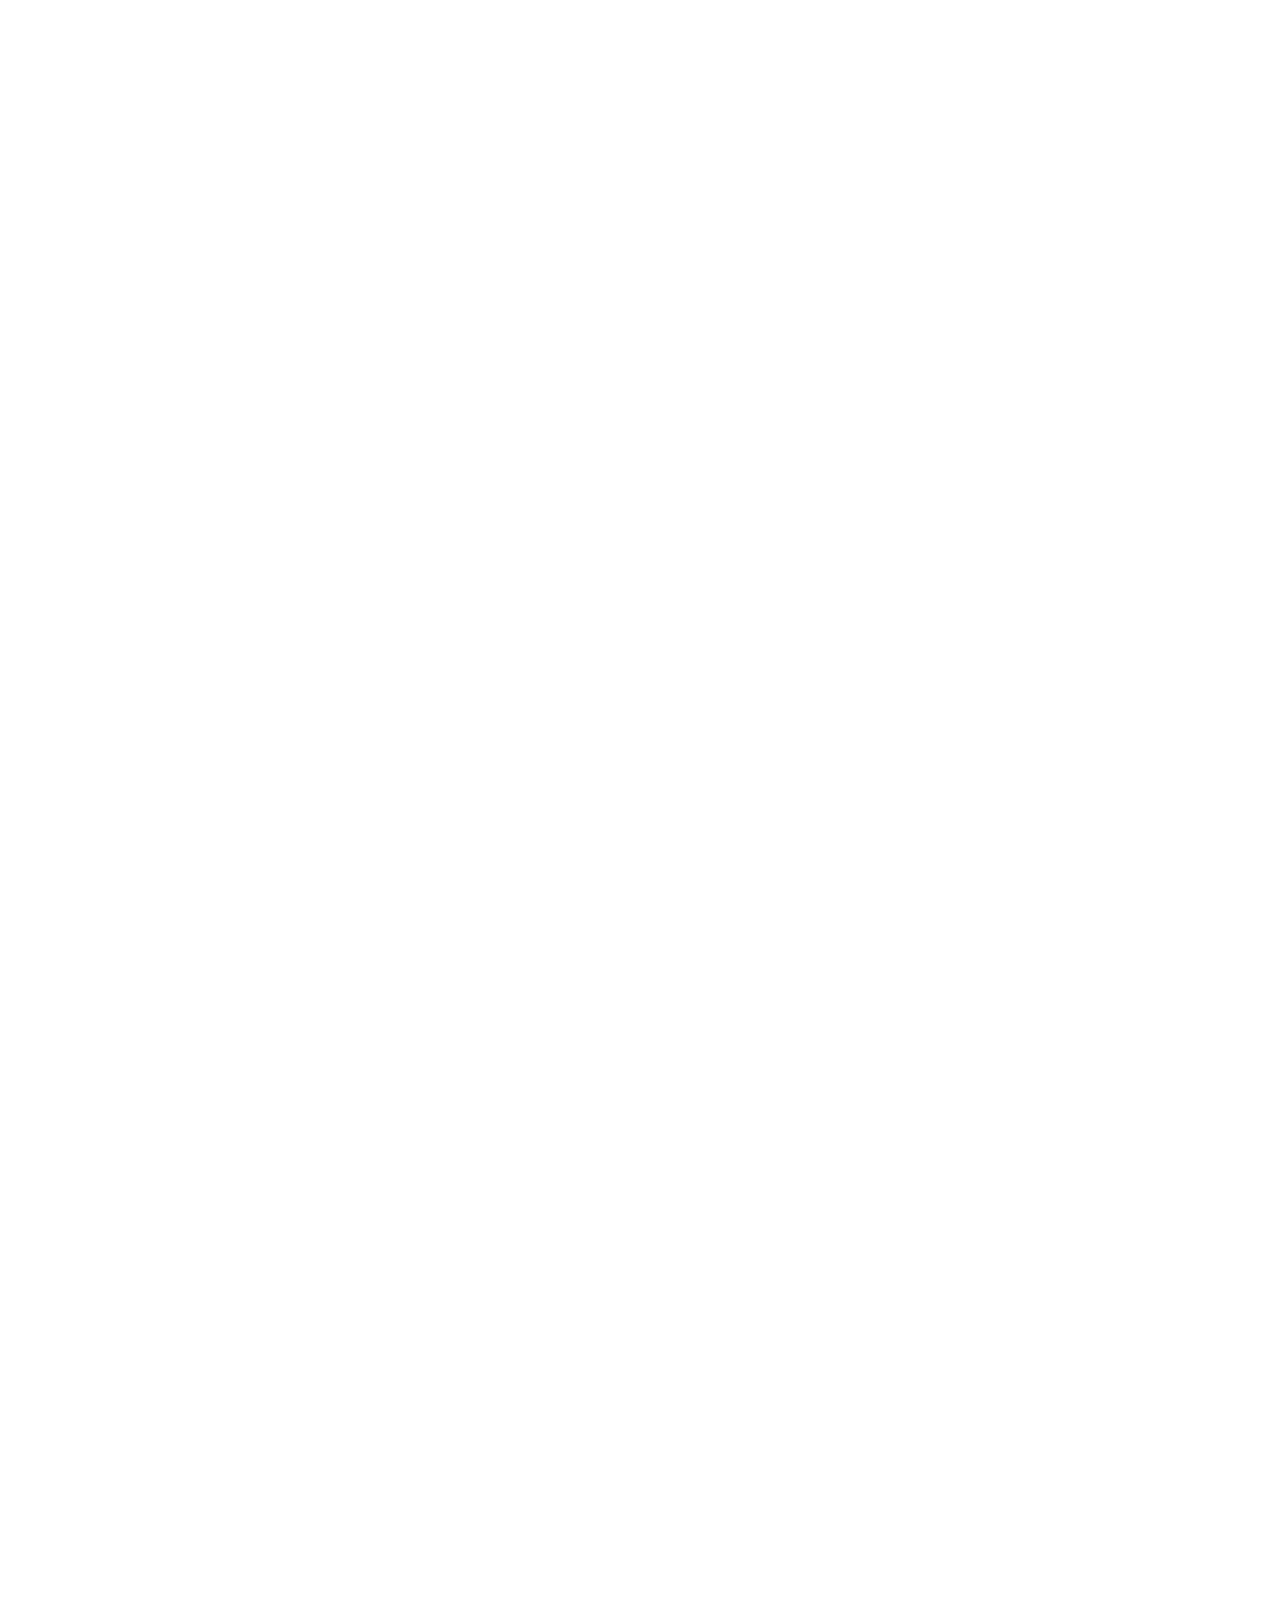
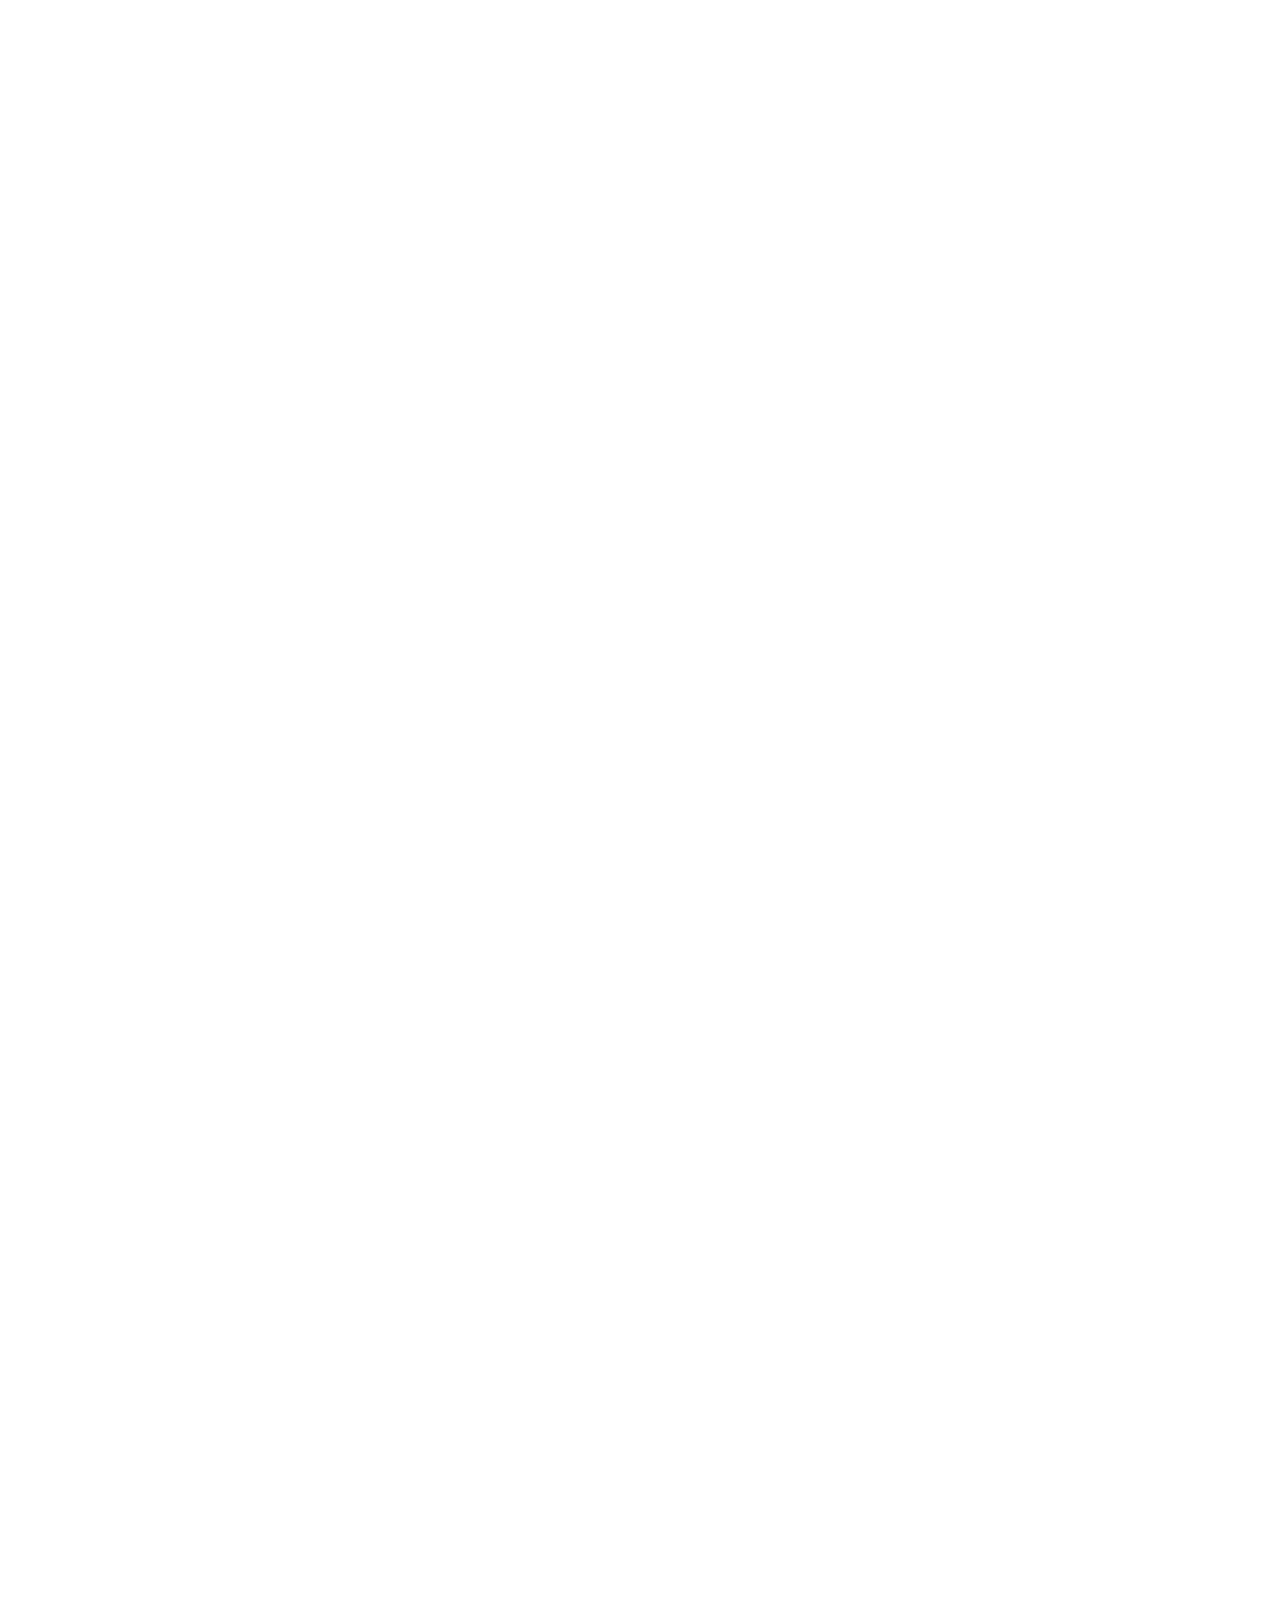
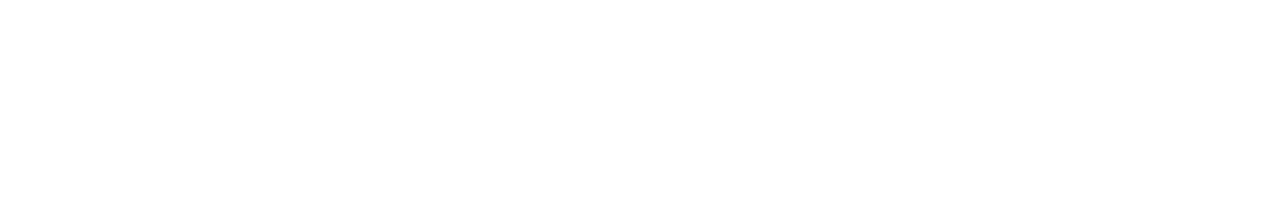
==== commit b847f0e3: "storyboard caption: git push" ====
--- a/storyboards.html
+++ b/storyboards.html
@@ -13,6 +13,8 @@
     <section class="content">
         <div class="text-container fade-in">
             <h1>Part 4: Storyboards</h1>
+            <p class="fade-in paragraph">Storyboards are illustrations that represent a story. The following are the storyboards based on Fashionable Frances, and they depict her experience of interacting with the interface from end to end, allowing the users to witness the emotions and thoughts she has throughout the process. </p>
+
         </div>
         <img src="storyboard1.png" border="1" alt="state1-mouse" class="fade-in">
         <p class="fade-in paragraph">It has been about two weeks since Frances has run laundry. Observing the mountain of dirty clothes under her bed, she decides to run the laundry.</p>
